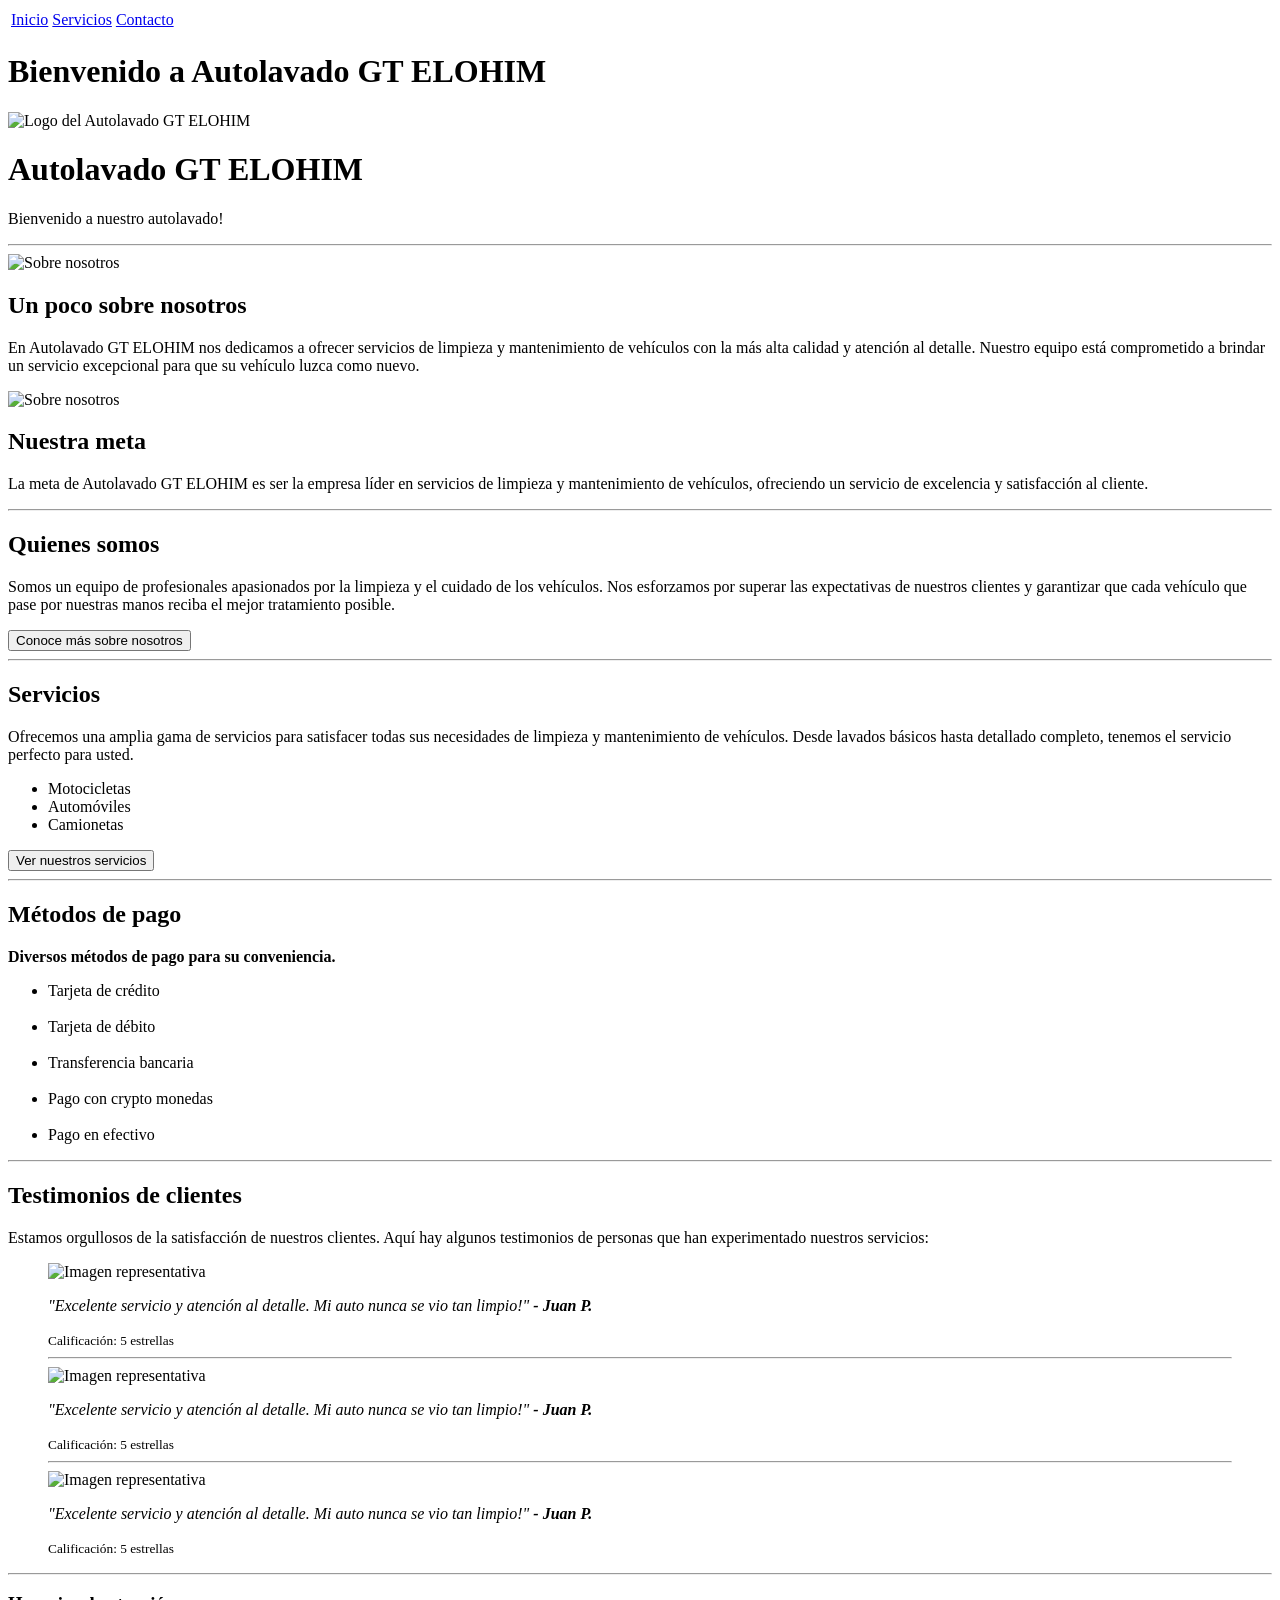
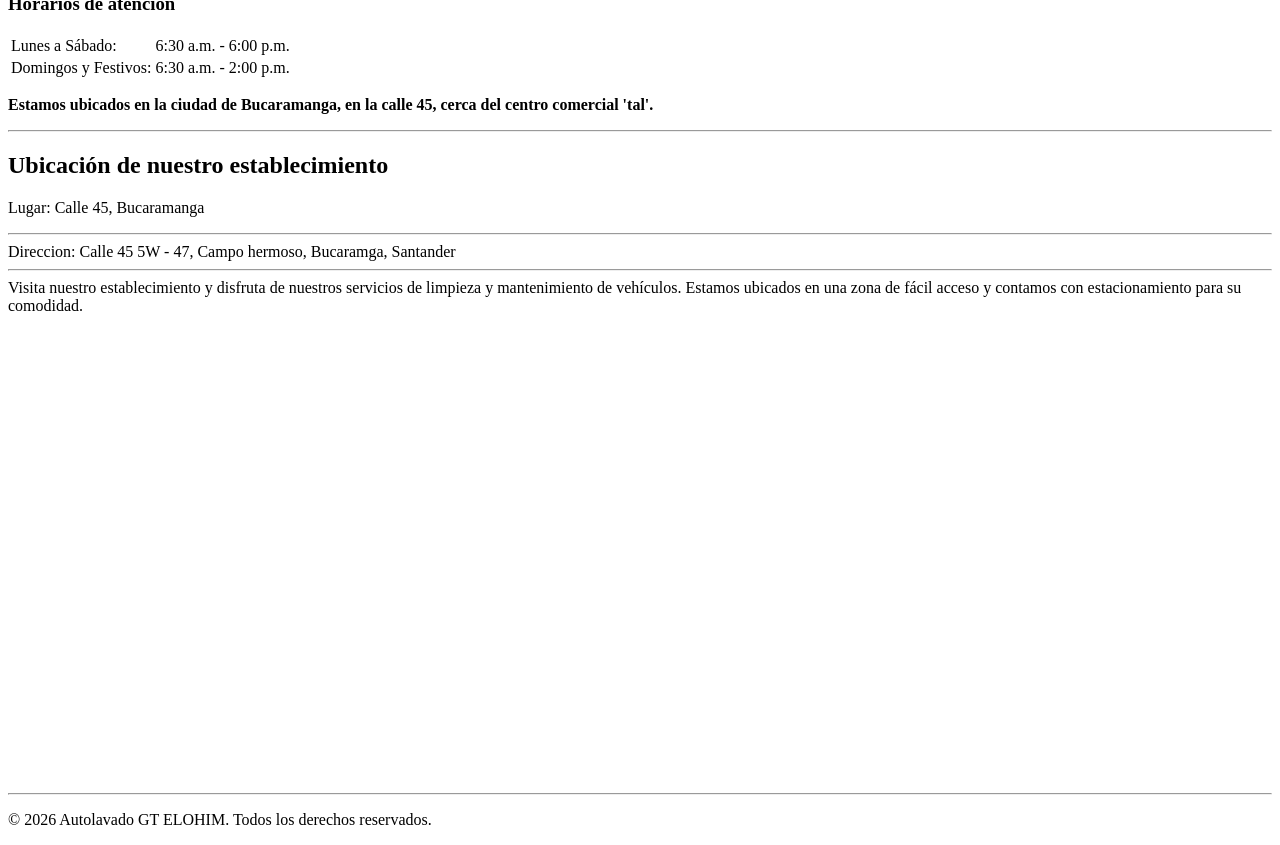
==== index.html @ bf79c01b "feat: :construction: Creacion de etiquetas base de index Aplicacion de todas las etiquetas requerida" ====
<!DOCTYPE html>
<html lang="en">
<head>
    <meta charset="UTF-8">
    <meta name="viewport" content="width=device-width, initial-scale=1.0">
    <title>Pagina Web Autolavado GT ELOHIM</title>
</head>

<body>
    <nav>
        <table>
            <tr>
                <td><a href="index.html">Inicio</a></td>
                <td><a href="segunda_pagina.html">Servicios</a></td>
                <td><a href="tercera_pagina.html">Contacto</a></td>
            </tr>
        </table>
    </nav>

    <header>
        <h1>Bienvenido a Autolavado GT ELOHIM</h1>
        <img src="logo.png" alt="Logo del Autolavado GT ELOHIM" width="400">
        <h1>Autolavado GT ELOHIM</h1>
        <p>Bienvenido a nuestro autolavado!</p>
    </header>

    <hr>
    
    <!--Imagen sobre nosotros-->
    <img src="sobre_nosotros.jpg" alt="Sobre nosotros" width="400">
    <h2>Un poco sobre nosotros</h2>
    <p>En Autolavado GT ELOHIM nos dedicamos a ofrecer servicios de limpieza y mantenimiento de vehículos con la más alta calidad y atención al detalle. Nuestro equipo está comprometido a brindar un servicio excepcional para que su vehículo luzca como nuevo.</p>

     <!--Imagen sobre nosotros-->
    <img src="sobre_nosotros_2.jpg" alt="Sobre nosotros" width="400">
    <h2>Nuestra meta</h2>
    <p>La meta de Autolavado GT ELOHIM es ser la empresa líder en servicios de limpieza y mantenimiento de vehículos, ofreciendo un servicio de excelencia y satisfacción al cliente.</p>

    <hr>
    
    <article>
        <h2>Quienes somos</h2>
       <p>Somos un equipo de profesionales apasionados por la limpieza y el cuidado de los vehículos. Nos esforzamos por superar las expectativas de nuestros clientes y garantizar que cada vehículo que pase por nuestras manos reciba el mejor tratamiento posible.</p>
        <form action="tercera_pagina.html">
            <button type="submit">Conoce más sobre nosotros</button>
        </form>
    </article>

    <hr>
    
    <section>
        <h2>Servicios</h2>
        <p>Ofrecemos una amplia gama de servicios para satisfacer todas sus necesidades de limpieza y mantenimiento de vehículos. Desde lavados básicos hasta detallado completo, tenemos el servicio perfecto para usted.</p>
        <ul>
            <li>Motocicletas</li>
            <li>Automóviles</li>
            <li>Camionetas</li>
        </ul>
        <form action="segunda_pagina.html">
            <button type="submit">Ver nuestros servicios</button>
        </form>
    </section>

    <hr>
    
    <aside>
        <h2> Métodos de pago</h2>
        <p><strong> Diversos métodos de pago para su conveniencia.</strong></p>
        <ul>
            <li>Tarjeta de crédito</li>
              <br>
            <li>Tarjeta de débito</li>
              <br>
            <li>Transferencia bancaria</li>
              <br>
            <li>Pago con crypto monedas</li>
              <br>
            <li>Pago en efectivo</li>
        </ul>
    </aside>

    <hr>

    <main>
        <h2>Testimonios de clientes</h2>
        <p>Estamos orgullosos de la satisfacción de nuestros clientes. Aquí hay algunos testimonios de personas que han experimentado nuestros servicios:</p>
        <blockquote>

            <img src="calificacion.jpg" alt="Imagen representativa" height="200" width="500">
            <p><em>"Excelente servicio y atención al detalle. Mi auto nunca se vio tan limpio!" </em>
                <b><i>- Juan P.</i></b></p>
                <small>Calificación: 5 estrellas</small>
            
            <hr>
            
            <img src="calificacion.jpg" alt="Imagen representativa" height="200" width="500">
            <p><em>"Excelente servicio y atención al detalle. Mi auto nunca se vio tan limpio!" </em>
                <b><i>- Juan P.</i></b></p>
                <small>Calificación: 5 estrellas</small>
            
            <hr>

                <img src="calificacion.jpg" alt="Imagen representativa" height="200" width="500">
            <p><em>"Excelente servicio y atención al detalle. Mi auto nunca se vio tan limpio!" </em>
                <b><i>- Juan P.</i></b></p>
                <small>Calificación: 5 estrellas</small>
        </blockquote>
    </main>

    <hr>

    <section>
        <h3>Horarios de atención</h3>
        <table>
            <tr>
                <td>Lunes a Sábado:</td>
                <td>6:30 a.m. - 6:00 p.m.</td>
            </tr>
            <tr>
                <td>Domingos y Festivos:</td>
                <td>6:30 a.m. - 2:00 p.m.</td>
            </tr>
        </table>
        <p><strong>Estamos ubicados en la ciudad de Bucaramanga, en la calle 45, cerca del centro comercial 'tal'.</strong></p>
    </section>

    <hr>

    <div>
        <h2>Ubicación de nuestro establecimiento</h2>
        <p>Lugar: Calle 45, Bucaramanga
            <hr> Direccion: Calle 45 5W - 47, Campo hermoso, Bucaramga, Santander
            <hr> Visita nuestro establecimiento y disfruta de nuestros servicios de limpieza y mantenimiento de vehículos. Estamos ubicados en una zona de fácil acceso y contamos con estacionamiento para su comodidad.
        </p>
        <iframe src="https://www.google.com/maps/embed?pb=!4v1791646265678!6m8!1m7!1s1MEbwq6tk4zCECGnSmADVA!2m2!1d7.105199634878572!2d-73.13958108222828!3f336.4166361283027!4f-6.152821899395505!5f0.7820865974627469" width="600" height="450" style="border:0;" allowfullscreen="" loading="lazy" referrerpolicy="strict-origin-when-cross-origin"></iframe>

    </div>
    
    <hr>

    <footer>
        <p>© 2026 Autolavado GT ELOHIM. Todos los derechos reservados.</p>
</body>
</html>
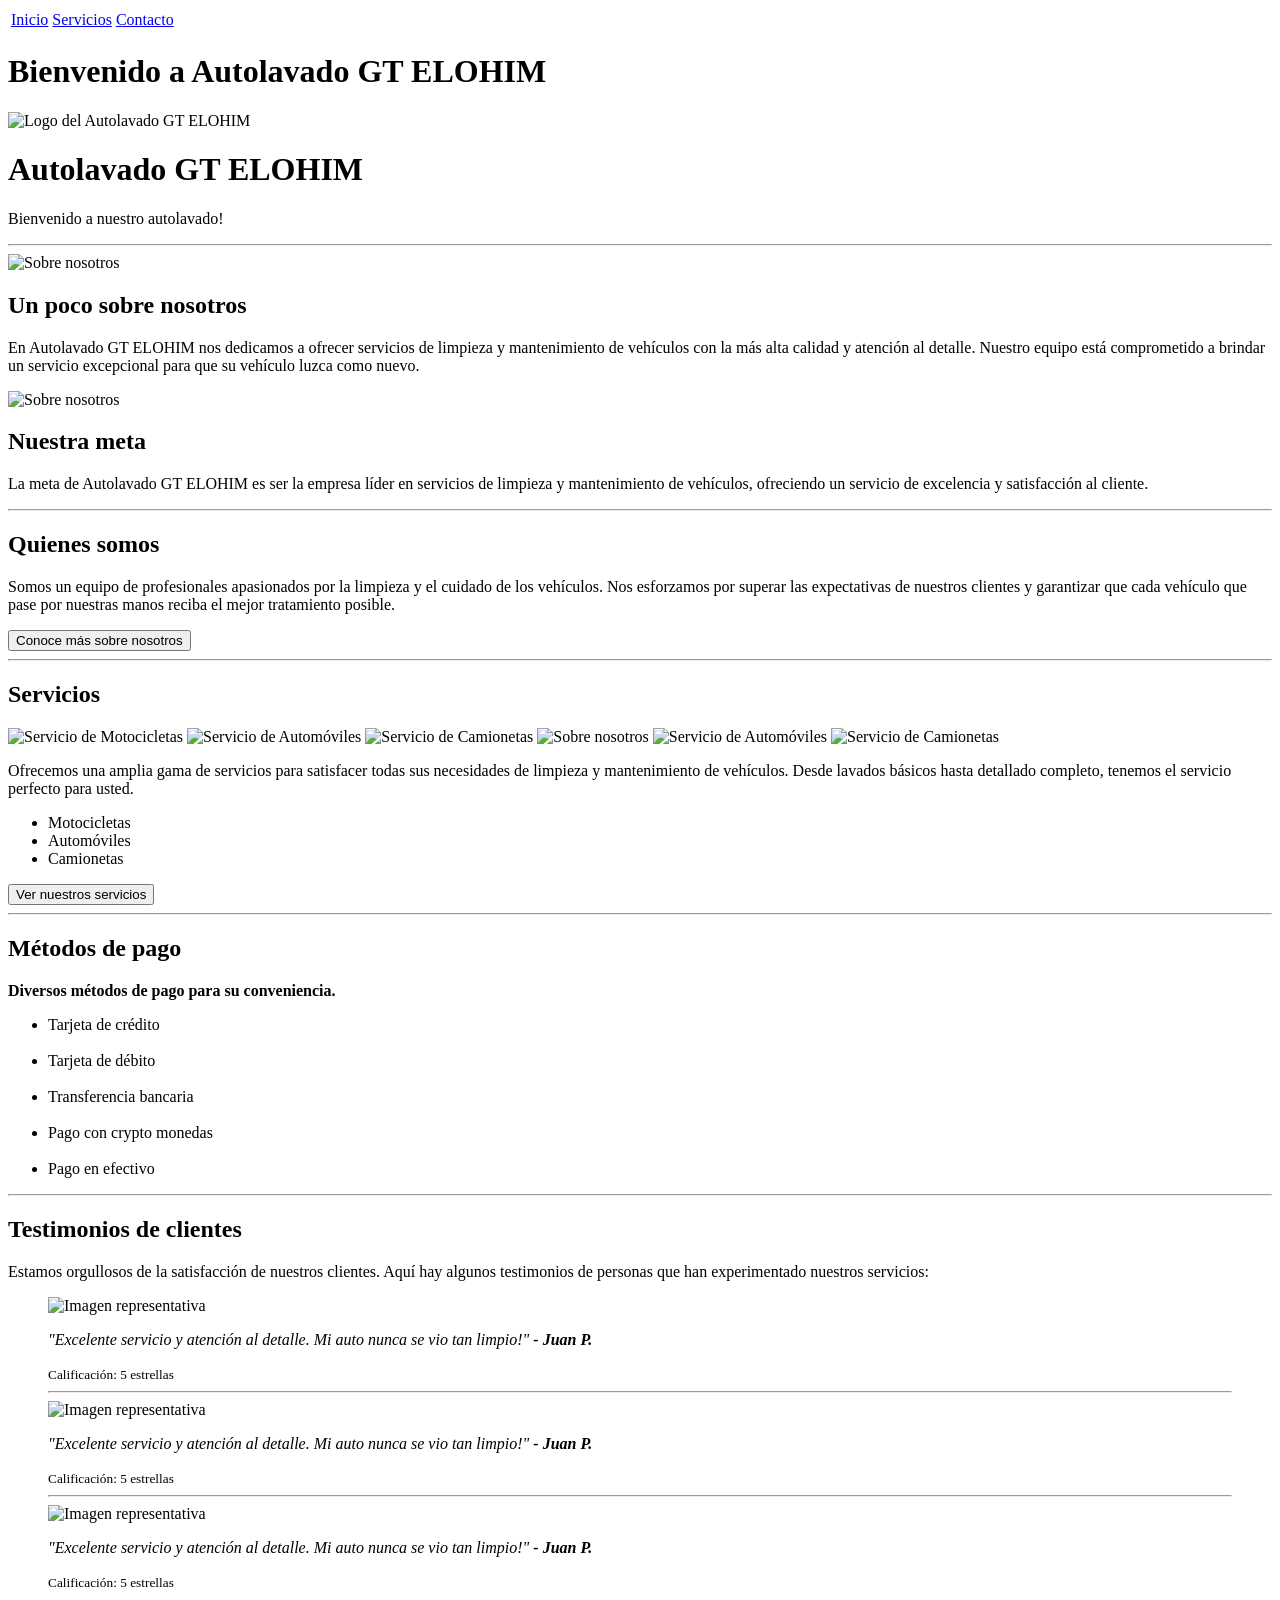
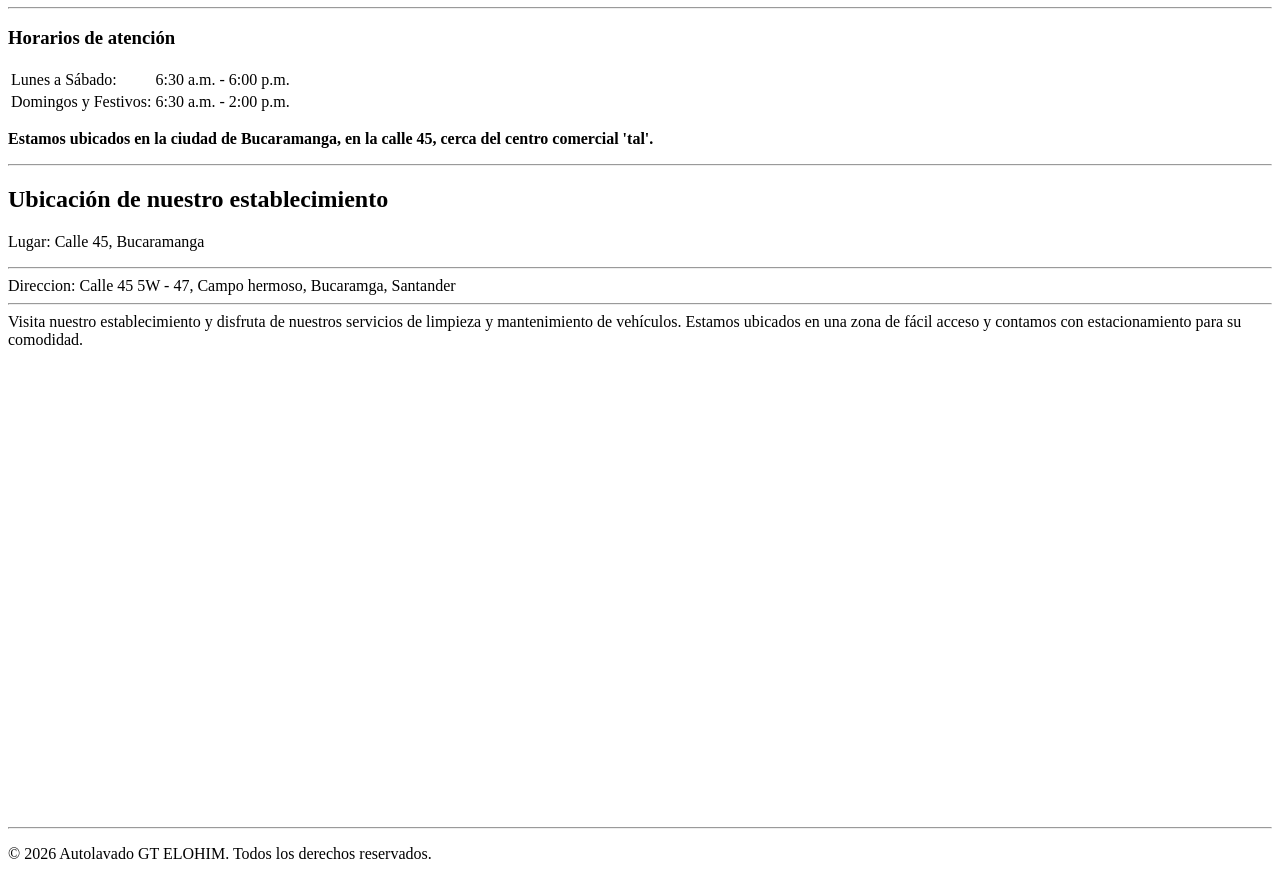
==== commit 170ae207: "feat: :art: Agregando collage e imagenes mejor presentadas a las paginas y las opciones para navegar" ====
--- a/index.html
+++ b/index.html
@@ -20,7 +20,7 @@
 
     <header>
         <h1>Bienvenido a Autolavado GT ELOHIM</h1>
-        <img src="logo.png" alt="Logo del Autolavado GT ELOHIM" width="400">
+        <img src="logo.png" alt="Logo del Autolavado GT ELOHIM" style="max-width: 100%; height: auto;">
         <h1>Autolavado GT ELOHIM</h1>
         <p>Bienvenido a nuestro autolavado!</p>
     </header>
@@ -28,12 +28,12 @@
     <hr>
     
     <!--Imagen sobre nosotros-->
-    <img src="sobre_nosotros.jpg" alt="Sobre nosotros" width="400">
+    <img src="sobre_nosotros.jpg" alt="Sobre nosotros" style="max-width: 100%; height: auto;">
     <h2>Un poco sobre nosotros</h2>
     <p>En Autolavado GT ELOHIM nos dedicamos a ofrecer servicios de limpieza y mantenimiento de vehículos con la más alta calidad y atención al detalle. Nuestro equipo está comprometido a brindar un servicio excepcional para que su vehículo luzca como nuevo.</p>
 
      <!--Imagen sobre nosotros-->
-    <img src="sobre_nosotros_2.jpg" alt="Sobre nosotros" width="400">
+    <img src="sobre_nosotros_2.jpg" alt="Sobre nosotros" style="max-width: 100%; height: auto;">
     <h2>Nuestra meta</h2>
     <p>La meta de Autolavado GT ELOHIM es ser la empresa líder en servicios de limpieza y mantenimiento de vehículos, ofreciendo un servicio de excelencia y satisfacción al cliente.</p>
 
@@ -51,6 +51,14 @@
     
     <section>
         <h2>Servicios</h2>
+            <div class="collage2">
+                <img src="moto.jpg" alt="Servicio de Motocicletas" class="foto2 foto2--grande">
+                <img src="auto.jpg" alt="Servicio de Automóviles" class="foto2">
+                <img src="camioneta.jpg" alt="Servicio de Camionetas" class="foto2">
+                <img src="sobre_nosotros.jpg" alt="Sobre nosotros" class="foto2 foto2--vertical">
+                <img src="auto.jpg" alt="Servicio de Automóviles" class="foto2">
+                <img src="camioneta.jpg" alt="Servicio de Camionetas" class="foto2">
+            </div>
         <p>Ofrecemos una amplia gama de servicios para satisfacer todas sus necesidades de limpieza y mantenimiento de vehículos. Desde lavados básicos hasta detallado completo, tenemos el servicio perfecto para usted.</p>
         <ul>
             <li>Motocicletas</li>
@@ -87,21 +95,21 @@
         <p>Estamos orgullosos de la satisfacción de nuestros clientes. Aquí hay algunos testimonios de personas que han experimentado nuestros servicios:</p>
         <blockquote>
 
-            <img src="calificacion.jpg" alt="Imagen representativa" height="200" width="500">
+            <img src="calificacion.jpg" alt="Imagen representativa" style="max-width: 100%; height: auto;">
             <p><em>"Excelente servicio y atención al detalle. Mi auto nunca se vio tan limpio!" </em>
                 <b><i>- Juan P.</i></b></p>
                 <small>Calificación: 5 estrellas</small>
             
             <hr>
             
-            <img src="calificacion.jpg" alt="Imagen representativa" height="200" width="500">
+            <img src="calificacion.jpg" alt="Imagen representativa" style="max-width: 100%; height: auto;">
             <p><em>"Excelente servicio y atención al detalle. Mi auto nunca se vio tan limpio!" </em>
                 <b><i>- Juan P.</i></b></p>
                 <small>Calificación: 5 estrellas</small>
             
             <hr>
 
-                <img src="calificacion.jpg" alt="Imagen representativa" height="200" width="500">
+                <img src="calificacion.jpg" alt="Imagen representativa" style="max-width: 100%; height: auto;">
             <p><em>"Excelente servicio y atención al detalle. Mi auto nunca se vio tan limpio!" </em>
                 <b><i>- Juan P.</i></b></p>
                 <small>Calificación: 5 estrellas</small>
@@ -134,7 +142,6 @@
             <hr> Visita nuestro establecimiento y disfruta de nuestros servicios de limpieza y mantenimiento de vehículos. Estamos ubicados en una zona de fácil acceso y contamos con estacionamiento para su comodidad.
         </p>
         <iframe src="https://www.google.com/maps/embed?pb=!4v1791646265678!6m8!1m7!1s1MEbwq6tk4zCECGnSmADVA!2m2!1d7.105199634878572!2d-73.13958108222828!3f336.4166361283027!4f-6.152821899395505!5f0.7820865974627469" width="600" height="450" style="border:0;" allowfullscreen="" loading="lazy" referrerpolicy="strict-origin-when-cross-origin"></iframe>
-
     </div>
     
     <hr>
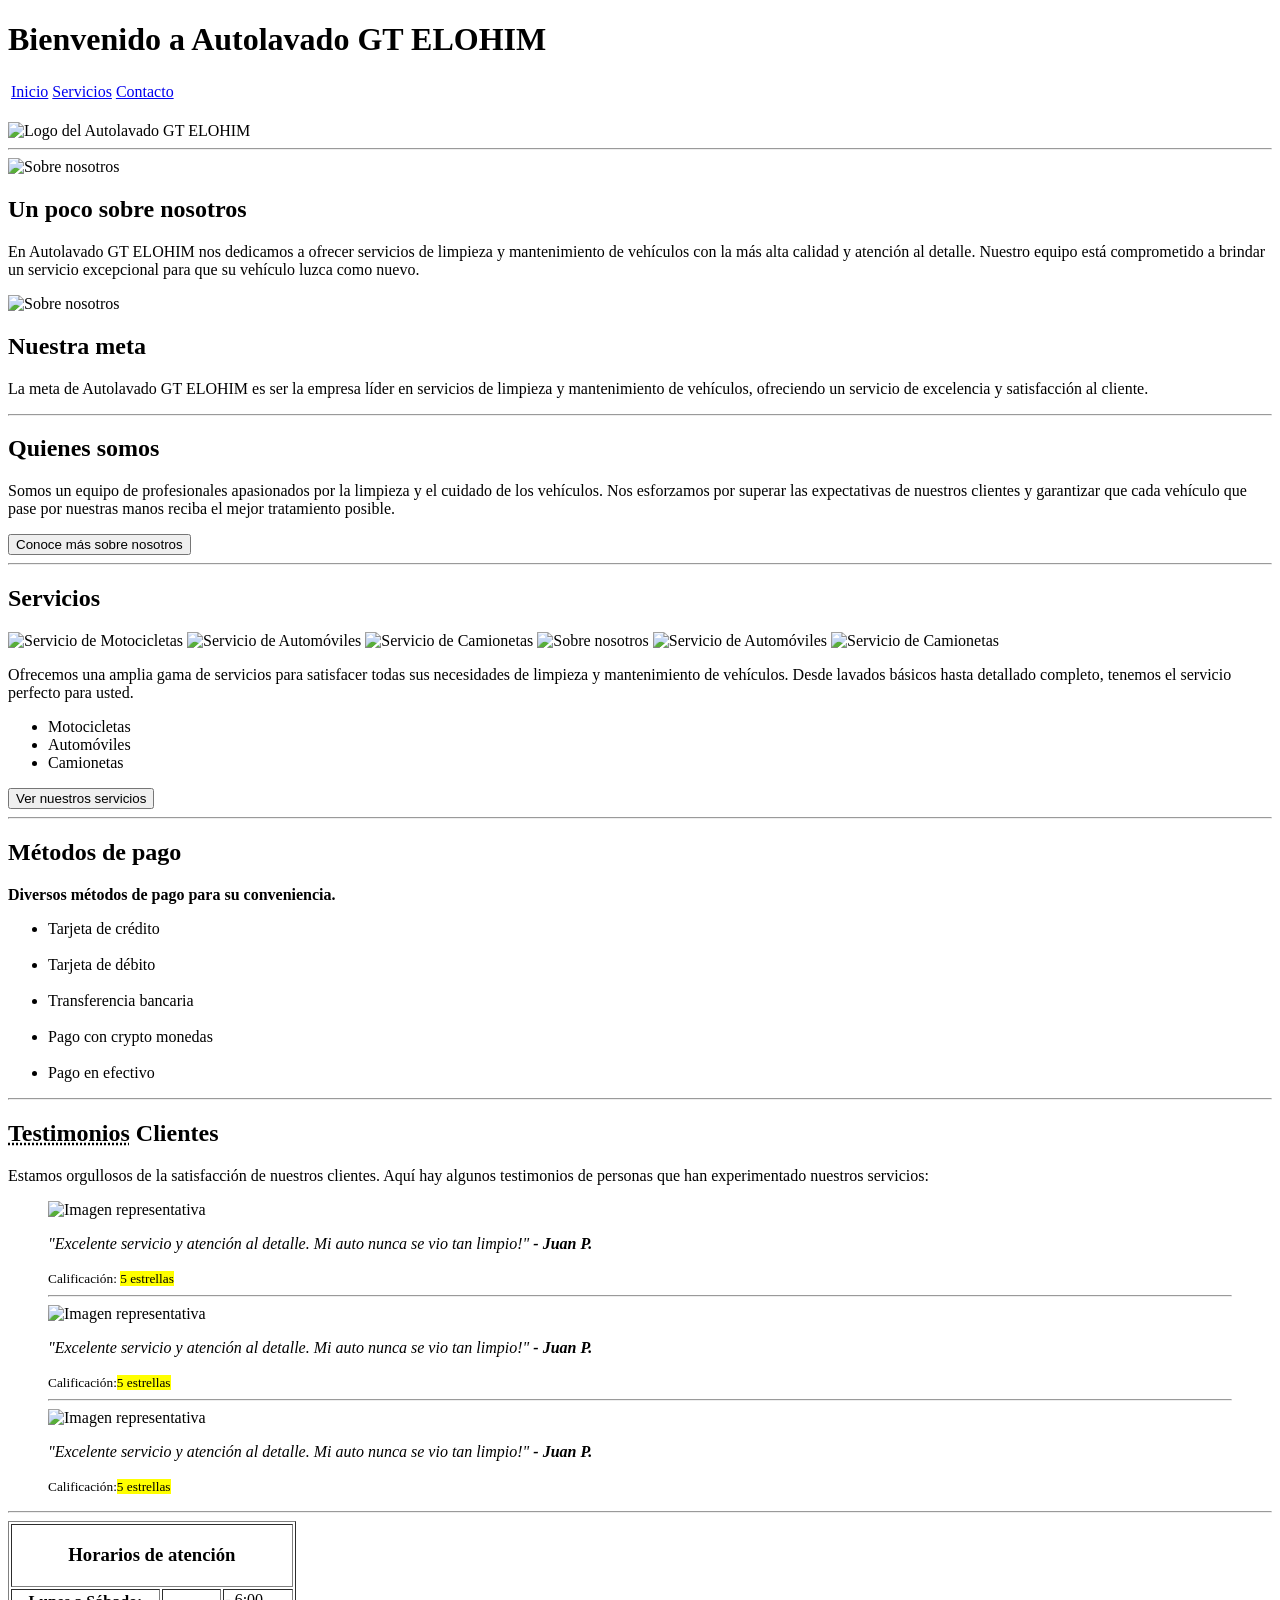
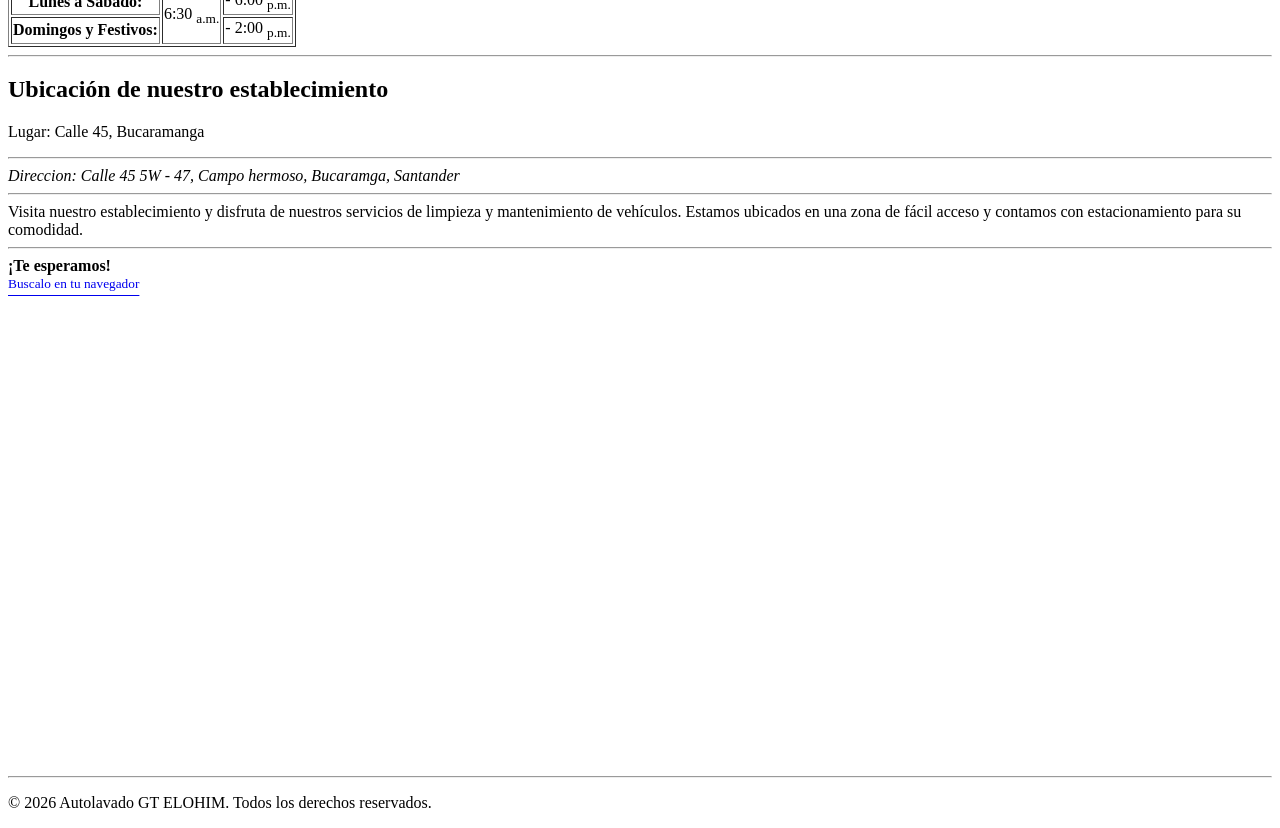
==== commit 220afbbd: "feat: :construction: Agregar de etiquetas obligatorias faltantes Ultimos detalles y organizacion de " ====
--- a/index.html
+++ b/index.html
@@ -1,152 +1,160 @@
 
 <!DOCTYPE html>
 <html lang="en">
-<head>
-    <meta charset="UTF-8">
-    <meta name="viewport" content="width=device-width, initial-scale=1.0">
-    <title>Pagina Web Autolavado GT ELOHIM</title>
-</head>
+    <head>
+        <meta charset="UTF-8">
+        <meta name="viewport" content="width=device-width, initial-scale=1.0">
+        <title>Pagina Web Autolavado GT ELOHIM</title>
+        <description><h1>Bienvenido a Autolavado GT ELOHIM</h1></description>
+    </head>
 
-<body>
-    <nav>
-        <table>
-            <tr>
-                <td><a href="index.html">Inicio</a></td>
-                <td><a href="segunda_pagina.html">Servicios</a></td>
-                <td><a href="tercera_pagina.html">Contacto</a></td>
-            </tr>
-        </table>
-    </nav>
+    <body>
+        <nav>
+            <table>
+                <tr>
+                    <td><a href="index.html">Inicio</a></td>
+                    <td><a href="segunda_pagina.html">Servicios</a></td>
+                    <td><a href="tercera_pagina.html">Contacto</a></td>
+                </tr>
+            </table>
+        </nav>
 
-    <header>
-        <h1>Bienvenido a Autolavado GT ELOHIM</h1>
-        <img src="logo.png" alt="Logo del Autolavado GT ELOHIM" style="max-width: 100%; height: auto;">
-        <h1>Autolavado GT ELOHIM</h1>
-        <p>Bienvenido a nuestro autolavado!</p>
-    </header>
+    <br>
+    
+        <header>
+            <img src="logo.png" alt="Logo del Autolavado GT ELOHIM" style="max-width: 100%; height: auto;">
+        </header>
+
+    <hr>
+
+        <section>
+            <img src="sobre_nosotros.jpg" alt="Sobre nosotros" style="max-width: 100%; height: auto;">
+                <h2>Un poco sobre nosotros</h2>
+            <p>En Autolavado GT ELOHIM nos dedicamos a ofrecer servicios de limpieza y mantenimiento de vehículos con la más alta calidad y atención al detalle. Nuestro equipo está comprometido a brindar un servicio excepcional para que su vehículo luzca como nuevo.</p>
+
+            <img src="sobre_nosotros_2.jpg" alt="Sobre nosotros" style="max-width: 100%; height: auto;">
+                <h2>Nuestra meta</h2>
+            <p>La meta de Autolavado GT ELOHIM es ser la empresa líder en servicios de limpieza y mantenimiento de vehículos, ofreciendo un servicio de excelencia y satisfacción al cliente.</p>
+        </section>
 
     <hr>
     
-    <!--Imagen sobre nosotros-->
-    <img src="sobre_nosotros.jpg" alt="Sobre nosotros" style="max-width: 100%; height: auto;">
-    <h2>Un poco sobre nosotros</h2>
-    <p>En Autolavado GT ELOHIM nos dedicamos a ofrecer servicios de limpieza y mantenimiento de vehículos con la más alta calidad y atención al detalle. Nuestro equipo está comprometido a brindar un servicio excepcional para que su vehículo luzca como nuevo.</p>
-
-     <!--Imagen sobre nosotros-->
-    <img src="sobre_nosotros_2.jpg" alt="Sobre nosotros" style="max-width: 100%; height: auto;">
-    <h2>Nuestra meta</h2>
-    <p>La meta de Autolavado GT ELOHIM es ser la empresa líder en servicios de limpieza y mantenimiento de vehículos, ofreciendo un servicio de excelencia y satisfacción al cliente.</p>
+        <article>
+            <h2>Quienes somos</h2>
+                <p>Somos un equipo de profesionales apasionados por la limpieza y el cuidado de los vehículos. Nos esforzamos por superar las expectativas de nuestros clientes y garantizar que cada vehículo que pase por nuestras manos reciba el mejor tratamiento posible.</p>
+        
+                <form action="tercera_pagina.html">
+                    <button type="submit">Conoce más sobre nosotros</button>
+                </form>
+        </article>
 
     <hr>
     
-    <article>
-        <h2>Quienes somos</h2>
-       <p>Somos un equipo de profesionales apasionados por la limpieza y el cuidado de los vehículos. Nos esforzamos por superar las expectativas de nuestros clientes y garantizar que cada vehículo que pase por nuestras manos reciba el mejor tratamiento posible.</p>
-        <form action="tercera_pagina.html">
-            <button type="submit">Conoce más sobre nosotros</button>
-        </form>
-    </article>
+        <section>
+            <h2>Servicios</h2>
+                <div class="collage2">
+                    <img src="moto.jpg" alt="Servicio de Motocicletas" class="foto2 foto2--grande">
+                    <img src="auto.jpg" alt="Servicio de Automóviles" class="foto2">
+                    <img src="camioneta.jpg" alt="Servicio de Camionetas" class="foto2">
+                    <img src="sobre_nosotros.jpg" alt="Sobre nosotros" class="foto2 foto2--vertical">
+                    <img src="auto.jpg" alt="Servicio de Automóviles" class="foto2">
+                    <img src="camioneta.jpg" alt="Servicio de Camionetas" class="foto2">
+                </div>
+            <p>Ofrecemos una amplia gama de servicios para satisfacer todas sus necesidades de limpieza y mantenimiento de vehículos. Desde lavados básicos hasta detallado completo, tenemos el servicio perfecto para usted.</p>
+            <ul>
+                <li>Motocicletas</li>
+                <li>Automóviles</li>
+                <li>Camionetas</li>
+            </ul>
+                <form action="segunda_pagina.html">
+                    <button type="submit">Ver nuestros servicios</button>
+                </form>
+        </section>
 
     <hr>
     
-    <section>
-        <h2>Servicios</h2>
-            <div class="collage2">
-                <img src="moto.jpg" alt="Servicio de Motocicletas" class="foto2 foto2--grande">
-                <img src="auto.jpg" alt="Servicio de Automóviles" class="foto2">
-                <img src="camioneta.jpg" alt="Servicio de Camionetas" class="foto2">
-                <img src="sobre_nosotros.jpg" alt="Sobre nosotros" class="foto2 foto2--vertical">
-                <img src="auto.jpg" alt="Servicio de Automóviles" class="foto2">
-                <img src="camioneta.jpg" alt="Servicio de Camionetas" class="foto2">
-            </div>
-        <p>Ofrecemos una amplia gama de servicios para satisfacer todas sus necesidades de limpieza y mantenimiento de vehículos. Desde lavados básicos hasta detallado completo, tenemos el servicio perfecto para usted.</p>
-        <ul>
-            <li>Motocicletas</li>
-            <li>Automóviles</li>
-            <li>Camionetas</li>
-        </ul>
-        <form action="segunda_pagina.html">
-            <button type="submit">Ver nuestros servicios</button>
-        </form>
-    </section>
-
-    <hr>
-    
-    <aside>
-        <h2> Métodos de pago</h2>
-        <p><strong> Diversos métodos de pago para su conveniencia.</strong></p>
-        <ul>
-            <li>Tarjeta de crédito</li>
+        <aside>
+            <h2> Métodos de pago</h2>
+                <p><strong> Diversos métodos de pago para su conveniencia.</strong></p>
+            <ul>
+                <li>Tarjeta de crédito</li>
               <br>
-            <li>Tarjeta de débito</li>
+                <li>Tarjeta de débito</li>
               <br>
-            <li>Transferencia bancaria</li>
+                <li>Transferencia bancaria</li>
               <br>
-            <li>Pago con crypto monedas</li>
+                <li>Pago con crypto monedas</li>
               <br>
-            <li>Pago en efectivo</li>
-        </ul>
-    </aside>
+                <li>Pago en efectivo</li>
+            </ul>
+        </aside>
 
     <hr>
 
-    <main>
-        <h2>Testimonios de clientes</h2>
-        <p>Estamos orgullosos de la satisfacción de nuestros clientes. Aquí hay algunos testimonios de personas que han experimentado nuestros servicios:</p>
-        <blockquote>
+        <main>
+            <h2><abbr title="Testimonios de clientes">
+                Testimonios</abbr> Clientes</h2>
+            <p>Estamos orgullosos de la satisfacción de nuestros clientes. Aquí hay algunos testimonios de personas que han experimentado nuestros servicios:</p>
+            <blockquote>
 
-            <img src="calificacion.jpg" alt="Imagen representativa" style="max-width: 100%; height: auto;">
-            <p><em>"Excelente servicio y atención al detalle. Mi auto nunca se vio tan limpio!" </em>
-                <b><i>- Juan P.</i></b></p>
-                <small>Calificación: 5 estrellas</small>
+                <img src="calificacion.jpg" alt="Imagen representativa" style="max-width: 100%; height: auto;">
+                <p><em>"Excelente servicio y atención al detalle. Mi auto nunca se vio tan limpio!" </em>
+                    <b><i>- Juan P.</i></b></p>
+                <small>Calificación: <mark>5 estrellas</mark></small>
             
             <hr>
             
-            <img src="calificacion.jpg" alt="Imagen representativa" style="max-width: 100%; height: auto;">
-            <p><em>"Excelente servicio y atención al detalle. Mi auto nunca se vio tan limpio!" </em>
-                <b><i>- Juan P.</i></b></p>
-                <small>Calificación: 5 estrellas</small>
+                <img src="calificacion.jpg" alt="Imagen representativa" style="max-width: 100%; height: auto;">
+                <p><em>"Excelente servicio y atención al detalle. Mi auto nunca se vio tan limpio!" </em>
+                    <b><i>- Juan P.</i></b></p>
+                <small>Calificación:<mark>5 estrellas</mark></small>
             
             <hr>
 
                 <img src="calificacion.jpg" alt="Imagen representativa" style="max-width: 100%; height: auto;">
-            <p><em>"Excelente servicio y atención al detalle. Mi auto nunca se vio tan limpio!" </em>
-                <b><i>- Juan P.</i></b></p>
-                <small>Calificación: 5 estrellas</small>
-        </blockquote>
-    </main>
+                <p><em>"Excelente servicio y atención al detalle. Mi auto nunca se vio tan limpio!" </em>
+                    <b><i>- Juan P.</i></b></p>
+                <small>Calificación:<mark>5 estrellas</mark></small>
+            </blockquote>
+        </main>
 
     <hr>
 
-    <section>
-        <h3>Horarios de atención</h3>
-        <table>
-            <tr>
-                <td>Lunes a Sábado:</td>
-                <td>6:30 a.m. - 6:00 p.m.</td>
-            </tr>
-            <tr>
-                <td>Domingos y Festivos:</td>
-                <td>6:30 a.m. - 2:00 p.m.</td>
-            </tr>
-        </table>
-        <p><strong>Estamos ubicados en la ciudad de Bucaramanga, en la calle 45, cerca del centro comercial 'tal'.</strong></p>
-    </section>
+
+        <section>
+            <table border="1">
+        <tr>
+            <th colspan="4"><H3>Horarios de atención</H3></th>
+        </tr>
+            <th>Lunes a Sábado:</th>
+            <td rowspan="2">6:30 <sub>a.m.</sub></td>
+            <td>- 6:00 <sub>p.m.</sub></td>
+        </tr>
+        <tr>
+            <th>Domingos y Festivos:</th>
+            <td>- 2:00 <sub>p.m.</sub></td>
+        </tr>
+            </table>
+        </section>
 
     <hr>
 
-    <div>
-        <h2>Ubicación de nuestro establecimiento</h2>
-        <p>Lugar: Calle 45, Bucaramanga
-            <hr> Direccion: Calle 45 5W - 47, Campo hermoso, Bucaramga, Santander
-            <hr> Visita nuestro establecimiento y disfruta de nuestros servicios de limpieza y mantenimiento de vehículos. Estamos ubicados en una zona de fácil acceso y contamos con estacionamiento para su comodidad.
-        </p>
-        <iframe src="https://www.google.com/maps/embed?pb=!4v1791646265678!6m8!1m7!1s1MEbwq6tk4zCECGnSmADVA!2m2!1d7.105199634878572!2d-73.13958108222828!3f336.4166361283027!4f-6.152821899395505!5f0.7820865974627469" width="600" height="450" style="border:0;" allowfullscreen="" loading="lazy" referrerpolicy="strict-origin-when-cross-origin"></iframe>
-    </div>
+        <div>
+            <h2>Ubicación de nuestro establecimiento</h2>
+                <p>Lugar: Calle 45, Bucaramanga
+                    <hr><cite>Direccion: Calle 45 5W - 47, Campo hermoso, Bucaramga, Santander</cite>
+                    <hr> Visita nuestro establecimiento y disfruta de nuestros servicios de limpieza y mantenimiento de vehículos. Estamos ubicados en una zona de fácil acceso y contamos con estacionamiento para su comodidad.
+                    <hr> <strong>¡Te esperamos!
+                <br>
+                    </strong> <a href="https://maps.app.goo.gl/eF6oB2H8QG2NwzMU9" target="_blank"><sup>Buscalo en tu navegador</sup></a>
+                </p>
+            <iframe src="https://www.google.com/maps/embed?pb=!4v1791646265678!6m8!1m7!1s1MEbwq6tk4zCECGnSmADVA!2m2!1d7.105199634878572!2d-73.13958108222828!3f336.4166361283027!4f-6.152821899395505!5f0.7820865974627469" width="600" height="450" style="border:0;" allowfullscreen="" loading="lazy" referrerpolicy="strict-origin-when-cross-origin"></iframe>
+        </div>
     
     <hr>
 
-    <footer>
-        <p>© 2026 Autolavado GT ELOHIM. Todos los derechos reservados.</p>
+        <footer>
+            <p>© 2026 Autolavado GT ELOHIM. Todos los derechos reservados.</p>
+        </footer>
 </body>
 </html>
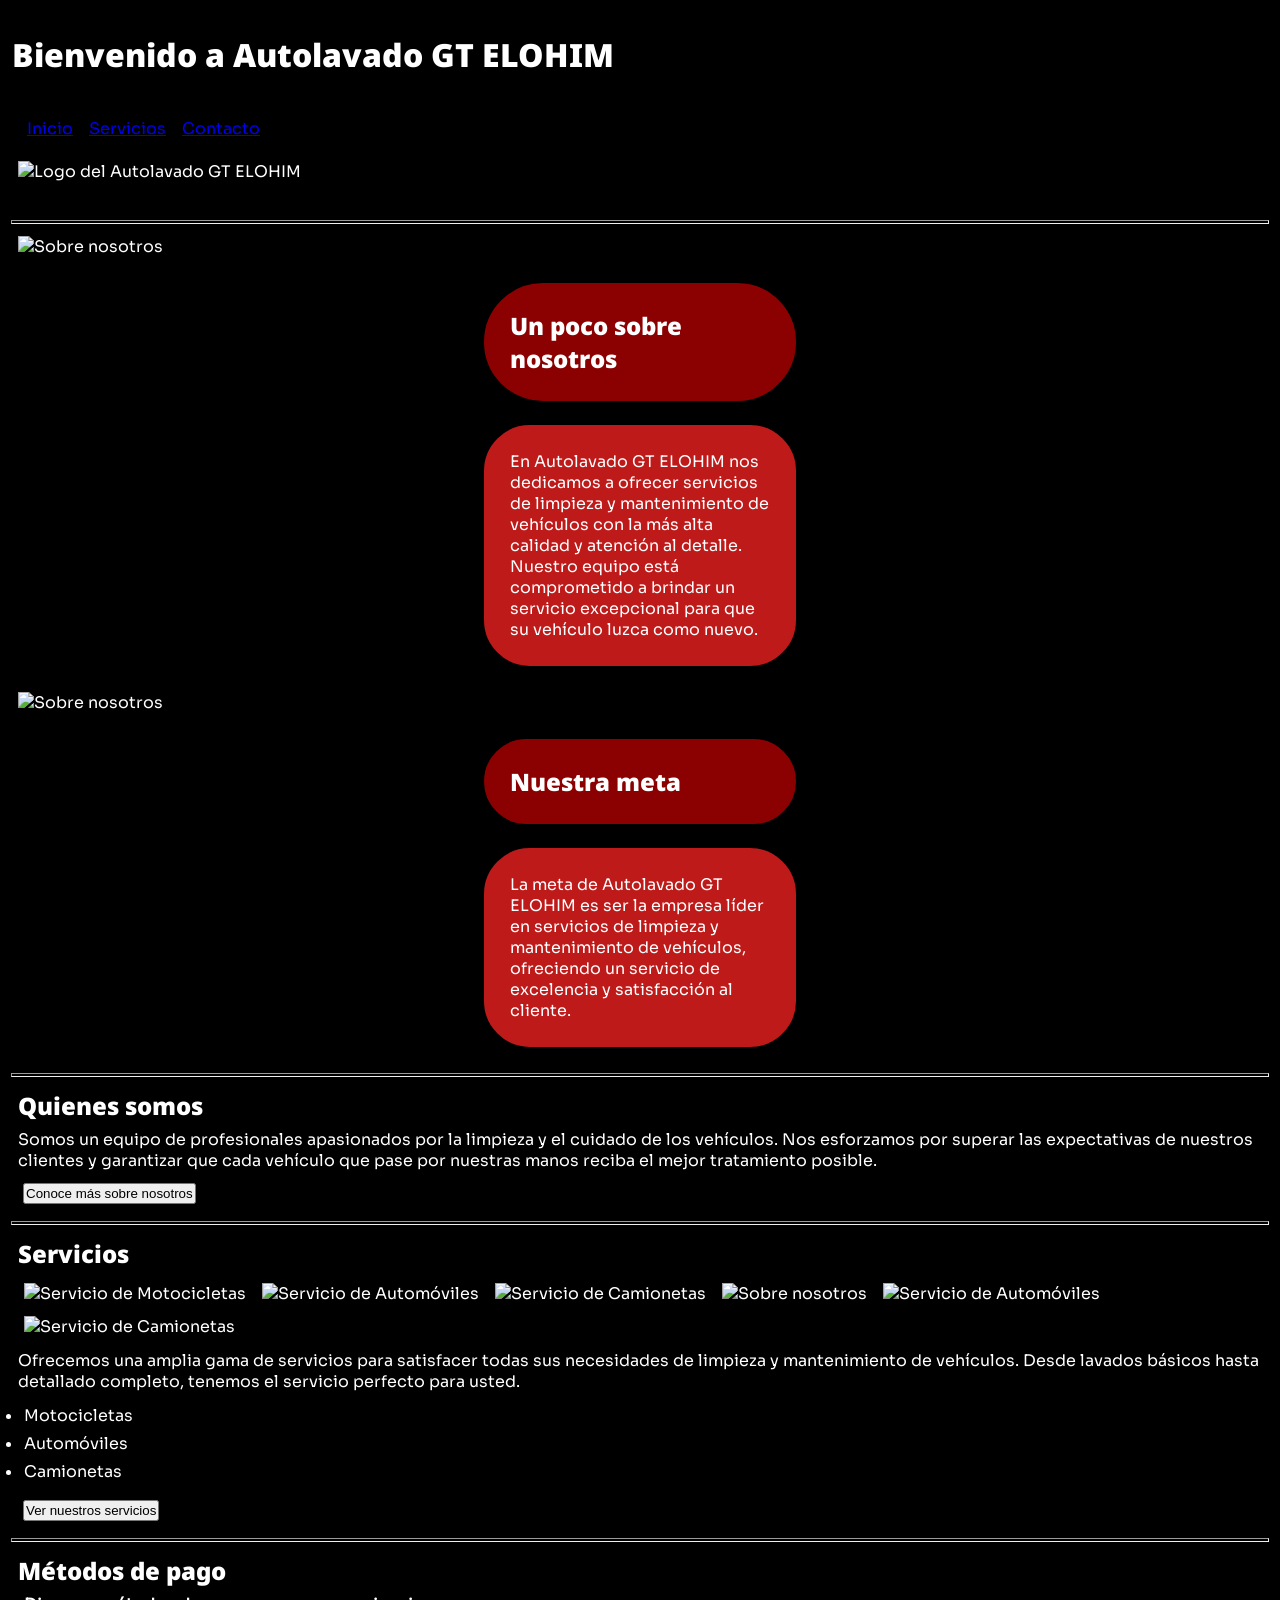
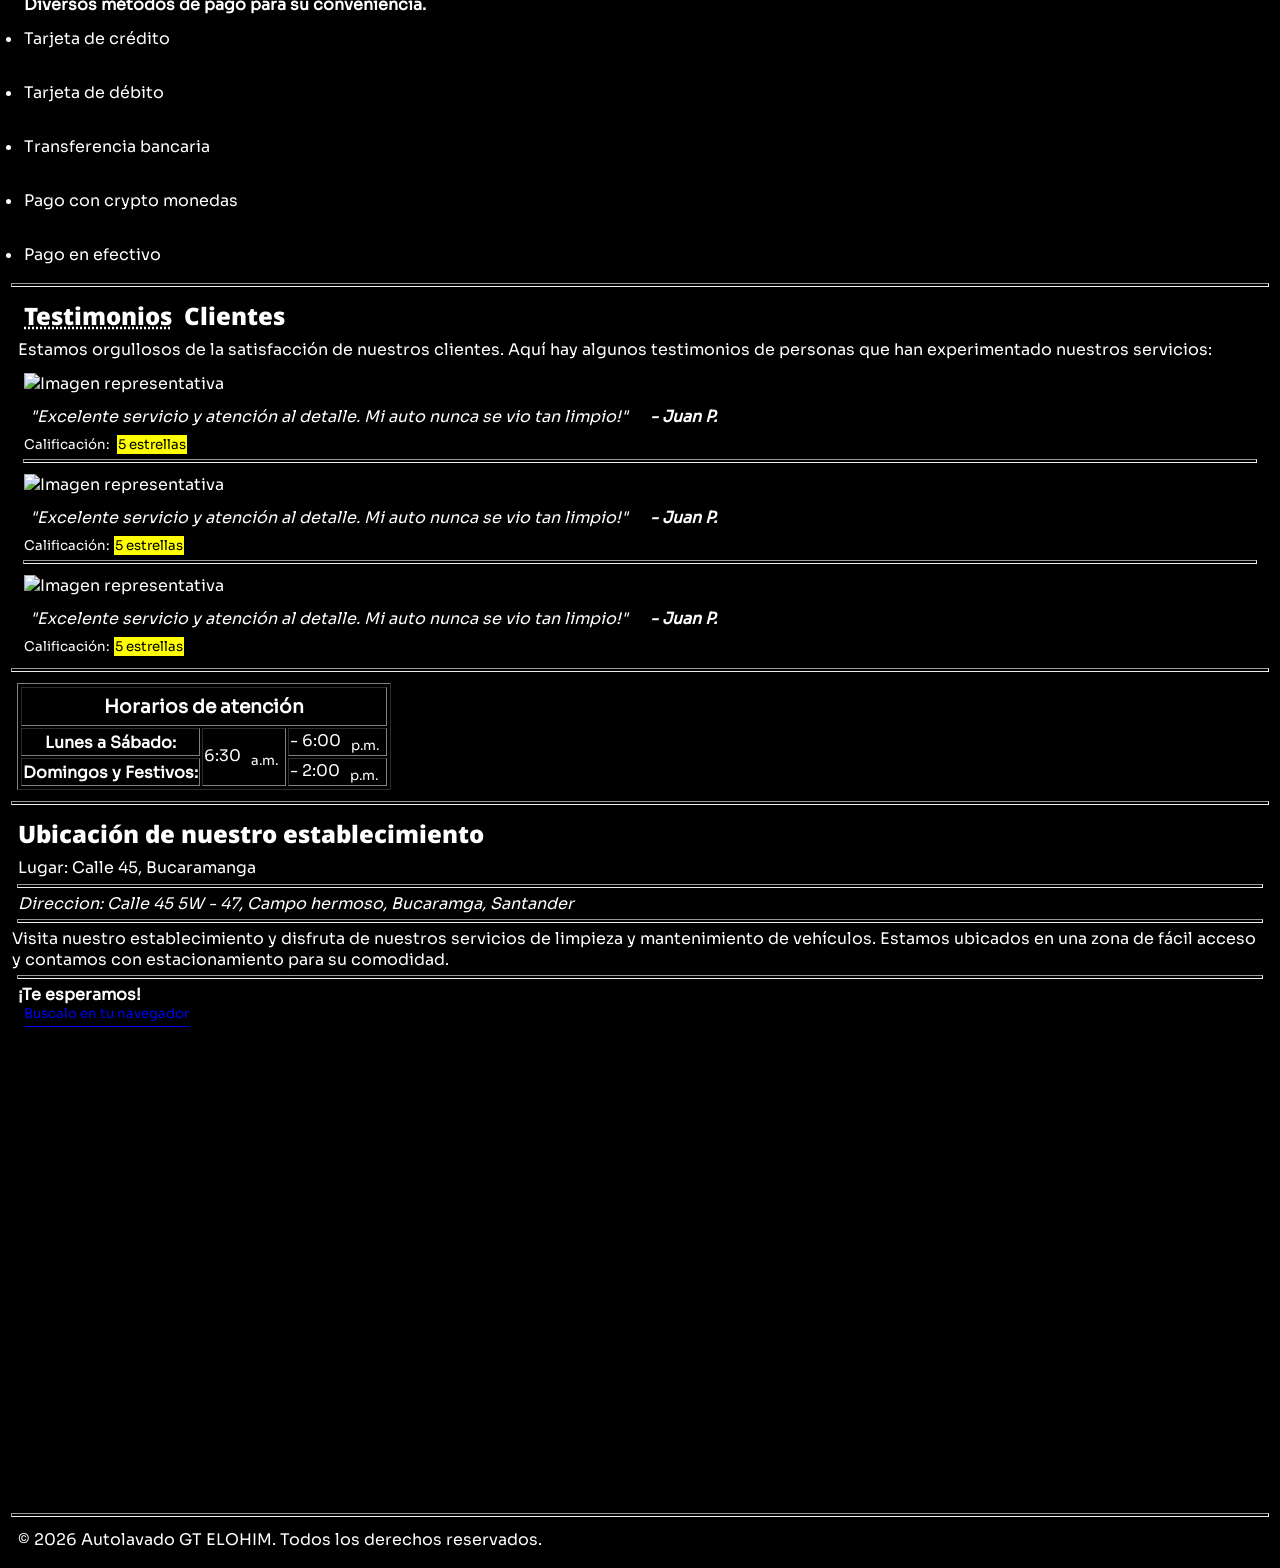
==== commit 14b63724: "feat: :art: Agregar el archivo CSS y comenzas a trabajar en el. Se agregaron fuentes, algunos avance" ====
--- a/index.html
+++ b/index.html
@@ -6,6 +6,7 @@
         <meta name="viewport" content="width=device-width, initial-scale=1.0">
         <title>Pagina Web Autolavado GT ELOHIM</title>
         <description><h1>Bienvenido a Autolavado GT ELOHIM</h1></description>
+        <link rel="stylesheet" href="CSS/styles.css">
     </head>
 
     <body>
@@ -18,24 +19,35 @@
                 </tr>
             </table>
         </nav>
-
-    <br>
-    
+        
         <header>
             <img src="logo.png" alt="Logo del Autolavado GT ELOHIM" style="max-width: 100%; height: auto;">
         </header>
+
+    <br>
 
     <hr>
 
         <section>
             <img src="sobre_nosotros.jpg" alt="Sobre nosotros" style="max-width: 100%; height: auto;">
+                
+            <div class="tarjeta-texto1"&gt;> 
                 <h2>Un poco sobre nosotros</h2>
-            <p>En Autolavado GT ELOHIM nos dedicamos a ofrecer servicios de limpieza y mantenimiento de vehículos con la más alta calidad y atención al detalle. Nuestro equipo está comprometido a brindar un servicio excepcional para que su vehículo luzca como nuevo.</p>
+            </div>
+
+            <div class="tarjeta-texto2"&gt;>
+                <p>En Autolavado GT ELOHIM nos dedicamos a ofrecer servicios de limpieza y mantenimiento de vehículos con la más alta calidad y atención al detalle. Nuestro equipo está comprometido a brindar un servicio excepcional para que su vehículo luzca como nuevo.</p>
+            </div>
 
             <img src="sobre_nosotros_2.jpg" alt="Sobre nosotros" style="max-width: 100%; height: auto;">
+                
+            <div class="tarjeta-texto1"&gt;> 
                 <h2>Nuestra meta</h2>
-            <p>La meta de Autolavado GT ELOHIM es ser la empresa líder en servicios de limpieza y mantenimiento de vehículos, ofreciendo un servicio de excelencia y satisfacción al cliente.</p>
-        </section>
+            </div>
+
+            <div class="tarjeta-texto2"&gt;>
+                <p>La meta de Autolavado GT ELOHIM es ser la empresa líder en servicios de limpieza y mantenimiento de vehículos, ofreciendo un servicio de excelencia y satisfacción al cliente.</p>
+            </div></section>
 
     <hr>
     
--- a/CSS/styles.css
+++ b/CSS/styles.css
@@ -0,0 +1,66 @@
+
+* {
+    margin: 5px;
+    padding: 1px;
+    box-sizing: border-box;
+}
+
+/* Estilos de fuente */
+
+body { background-color: black; color: white; }
+
+@font-face {
+    font-family: "notosans";
+    src: url("../fuentes/notosans.ttf") format("truetype");
+    font-weight: 900;
+    font-style: normal;
+}
+
+@font-face {
+    font-family: "sora";
+    src: url("../fuentes/sora.ttf") format("truetype");
+    font-weight: 400;
+    font-style: normal;
+}
+
+
+/* Estilos generales */
+
+h1, h2 {
+    font-family: "notosans", sans-serif;
+    font-weight: 900;
+}
+
+body {
+    font-family: "sora", sans-serif;
+    font-weight: 400;
+    margin: 0;
+    padding: 0;
+}
+
+/* Alineacion de texto */
+
+.centro { text-align: center; }
+sub { vertical-align: sub; }
+
+/* Secciones de tarjetas */
+
+.tarjeta-texto2, .tarjeta-texto1{ 
+    width: 100%;
+    max-width: 320px;
+    padding: 20px;
+    margin: 16px auto;
+    overflow-wrap: break-word
+}
+
+.tarjeta-texto1 { 
+    border: 4px solid #000000;
+    border-radius: 100px;
+    background-color: #8B0000; 
+}
+
+.tarjeta-texto2 { 
+    border: 4px solid #000000;
+    border-radius: 50px;
+    background-color: #be1a1a; 
+}
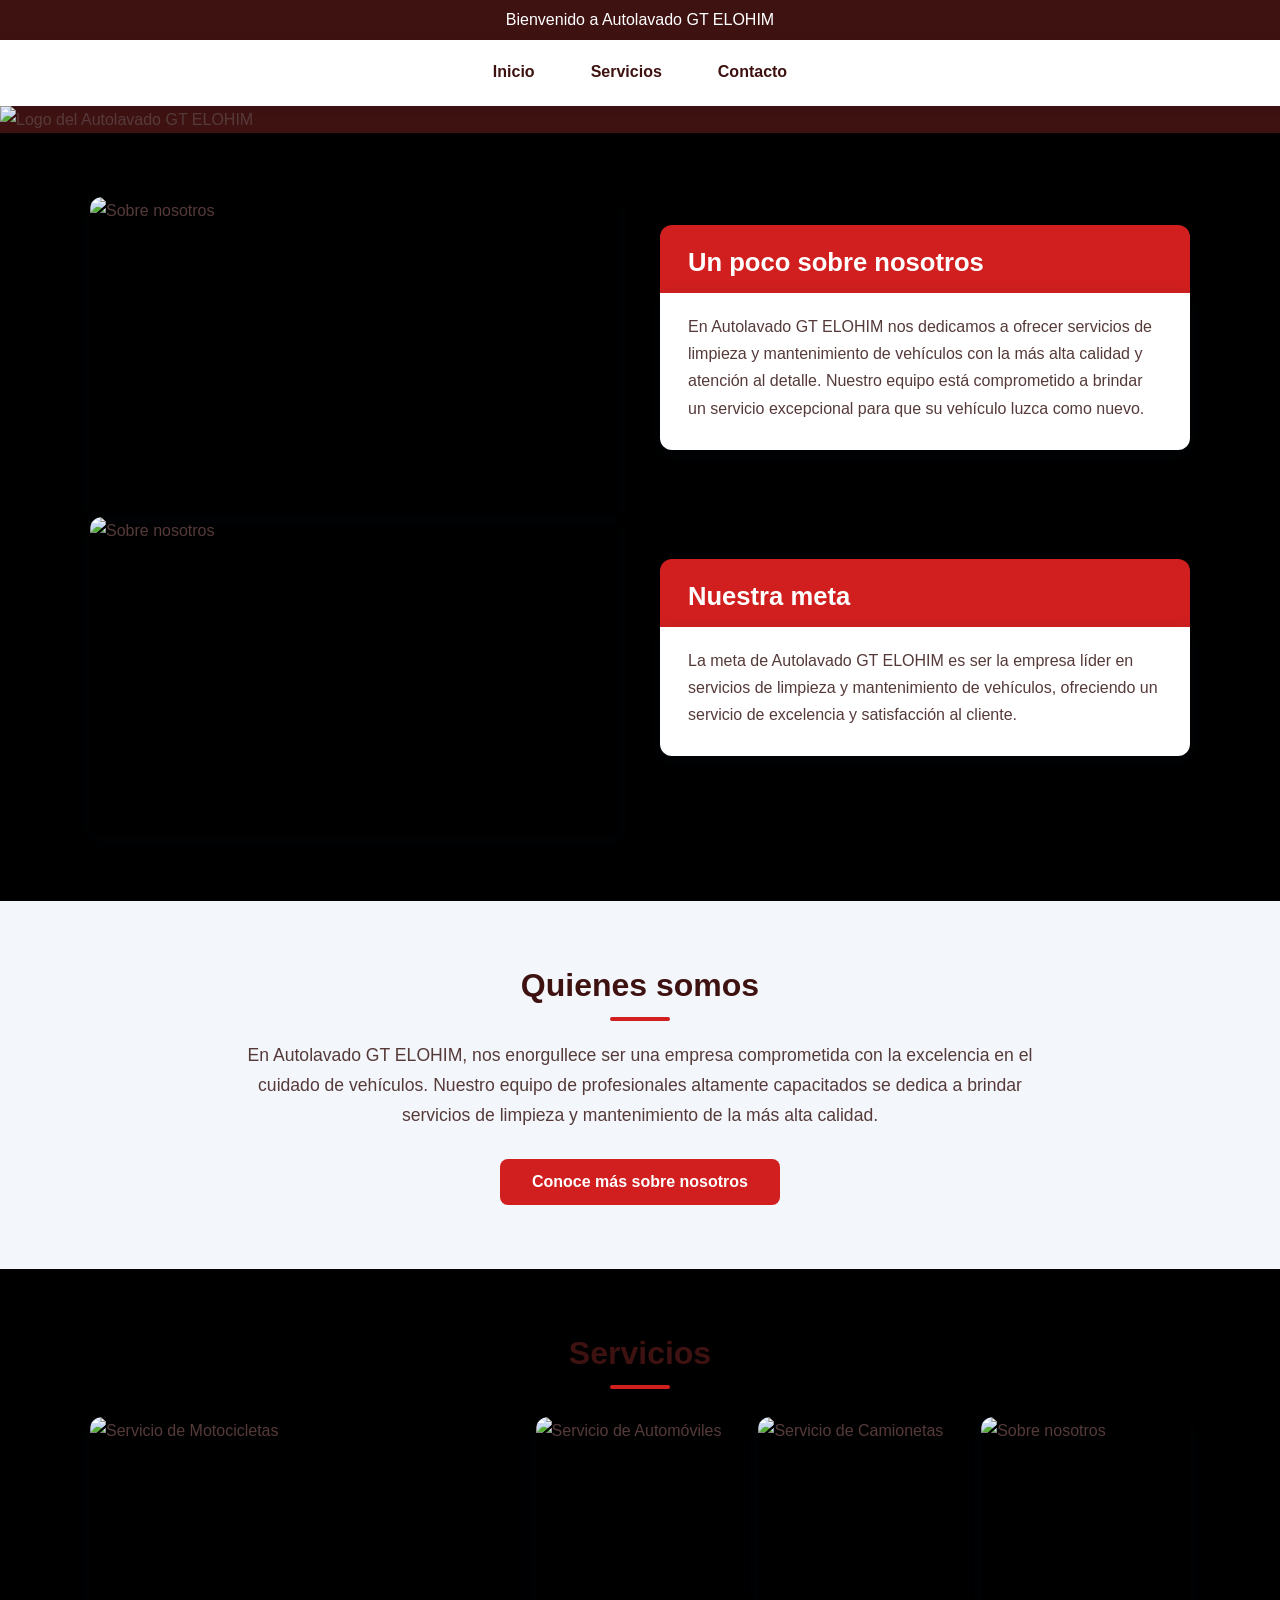
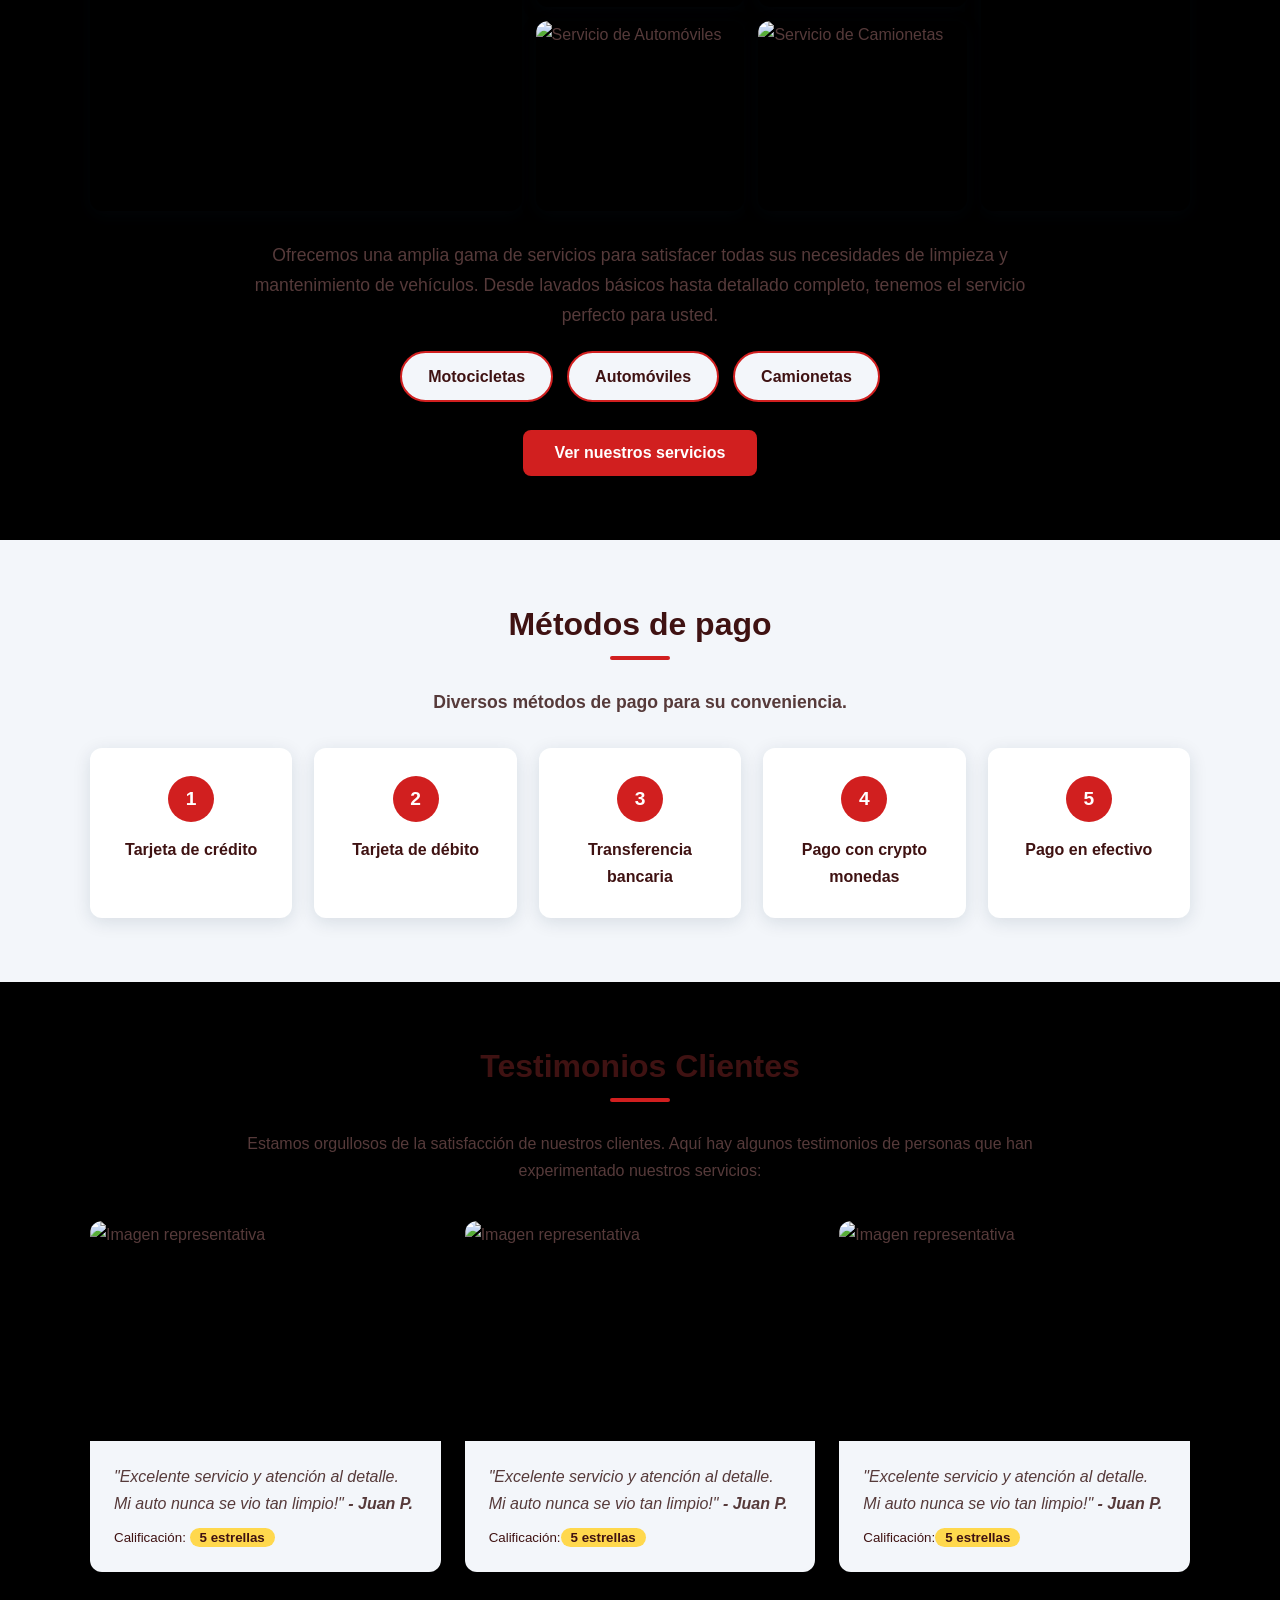
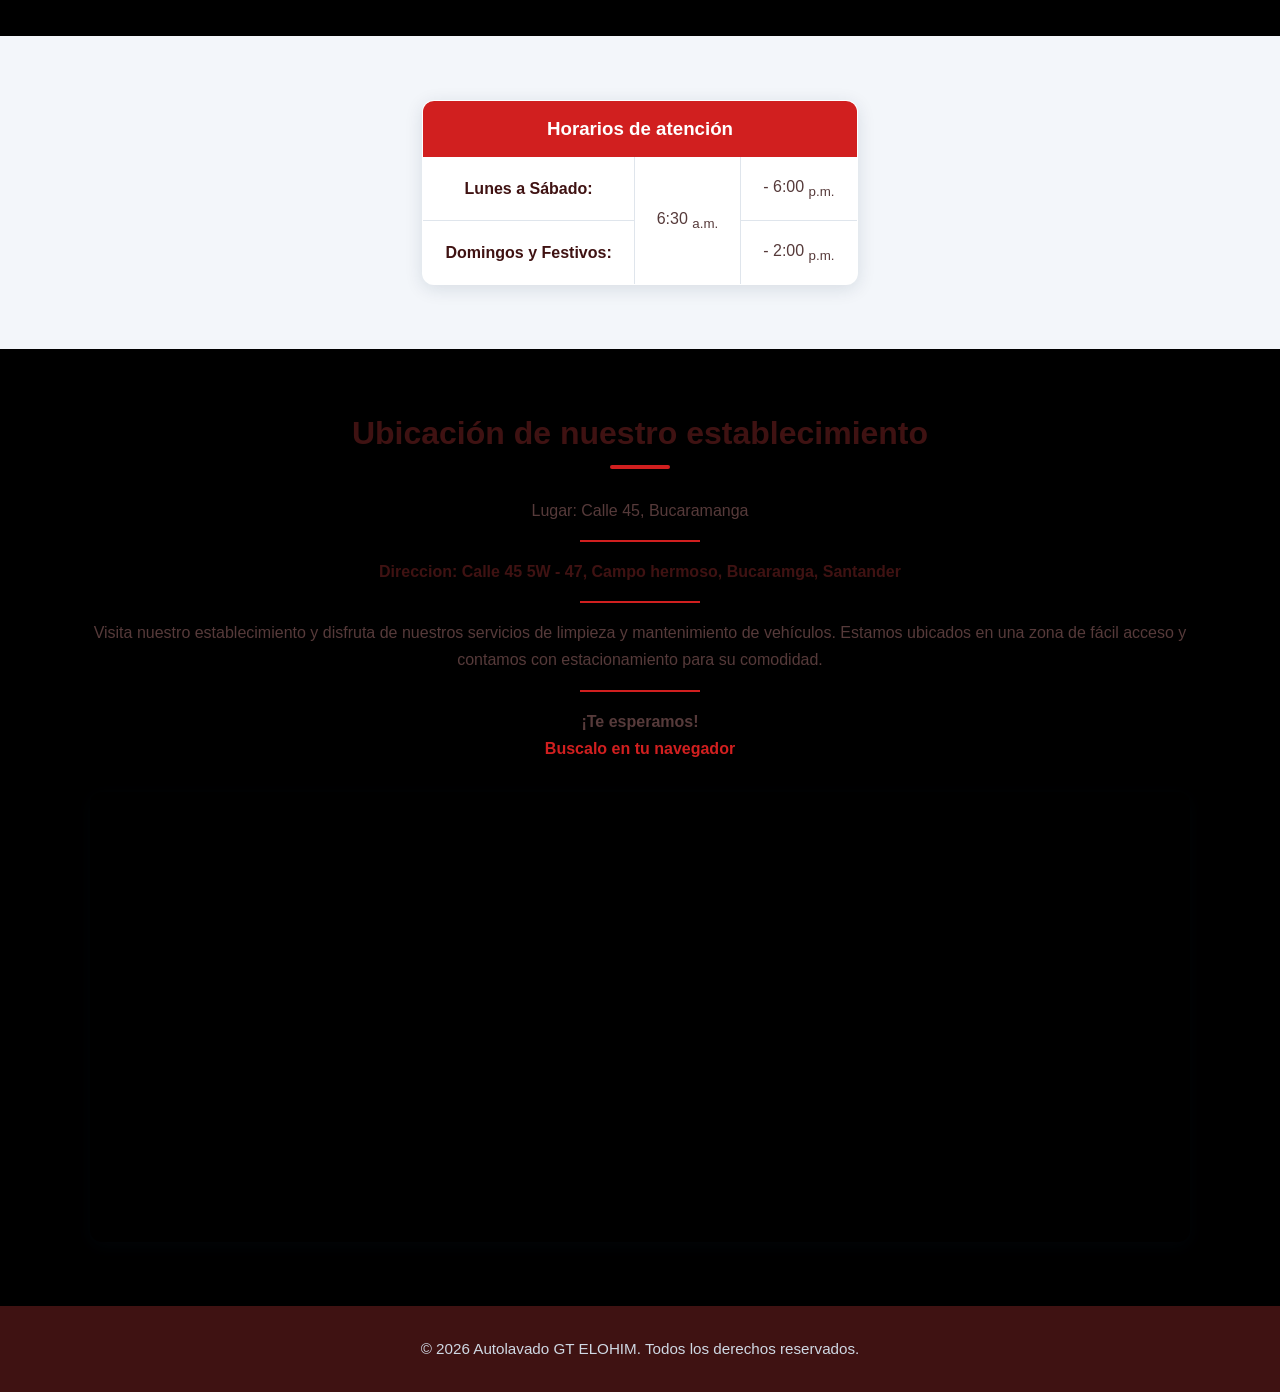
==== commit 2b600bdd: "feat: :art: Añadir imagenes y mejora en la visualizacion de la pagina en CSS Se agregaron algunas im" ====
--- a/index.html
+++ b/index.html
@@ -21,7 +21,7 @@
         </nav>
         
         <header>
-            <img src="logo.png" alt="Logo del Autolavado GT ELOHIM" style="max-width: 100%; height: auto;">
+            <img src="Logo.png" alt="Logo del Autolavado GT ELOHIM" style="max-width: 100%; height: auto;">
         </header>
 
     <br>
@@ -29,7 +29,7 @@
     <hr>
 
         <section>
-            <img src="sobre_nosotros.jpg" alt="Sobre nosotros" style="max-width: 100%; height: auto;">
+            <img src="pordentro1.jpeg" alt="Sobre nosotros" style="max-width: 100%; height: auto;">
                 
             <div class="tarjeta-texto1"&gt;> 
                 <h2>Un poco sobre nosotros</h2>
@@ -39,7 +39,7 @@
                 <p>En Autolavado GT ELOHIM nos dedicamos a ofrecer servicios de limpieza y mantenimiento de vehículos con la más alta calidad y atención al detalle. Nuestro equipo está comprometido a brindar un servicio excepcional para que su vehículo luzca como nuevo.</p>
             </div>
 
-            <img src="sobre_nosotros_2.jpg" alt="Sobre nosotros" style="max-width: 100%; height: auto;">
+            <img src="pordentro.jpeg" alt="Sobre nosotros" style="max-width: 100%; height: auto;">
                 
             <div class="tarjeta-texto1"&gt;> 
                 <h2>Nuestra meta</h2>
@@ -52,8 +52,13 @@
     <hr>
     
         <article>
-            <h2>Quienes somos</h2>
-                <p>Somos un equipo de profesionales apasionados por la limpieza y el cuidado de los vehículos. Nos esforzamos por superar las expectativas de nuestros clientes y garantizar que cada vehículo que pase por nuestras manos reciba el mejor tratamiento posible.</p>
+            <div class="tarjeta-texto3"&gt;>
+                <h2>Quienes somos</h2>
+            </div>
+
+            <div class="tarjeta-texto4"&gt;>
+                <p>En Autolavado GT ELOHIM, nos enorgullece ser una empresa comprometida con la excelencia en el cuidado de vehículos. Nuestro equipo de profesionales altamente capacitados se dedica a brindar servicios de limpieza y mantenimiento de la más alta calidad.</p>    
+            </div>
         
                 <form action="tercera_pagina.html">
                     <button type="submit">Conoce más sobre nosotros</button>
@@ -65,7 +70,7 @@
         <section>
             <h2>Servicios</h2>
                 <div class="collage2">
-                    <img src="moto.jpg" alt="Servicio de Motocicletas" class="foto2 foto2--grande">
+                    <img src="moto1.jpeg" alt="Servicio de Motocicletas" class="foto2 foto2--grande">
                     <img src="auto.jpg" alt="Servicio de Automóviles" class="foto2">
                     <img src="camioneta.jpg" alt="Servicio de Camionetas" class="foto2">
                     <img src="sobre_nosotros.jpg" alt="Sobre nosotros" class="foto2 foto2--vertical">
--- a/CSS/styles.css
+++ b/CSS/styles.css
@@ -1,66 +1,770 @@
 
-* {
-    margin: 5px;
-    padding: 1px;
-    box-sizing: border-box;
-}
-
-/* Estilos de fuente */
-
-body { background-color: black; color: white; }
-
-@font-face {
-    font-family: "notosans";
-    src: url("../fuentes/notosans.ttf") format("truetype");
-    font-weight: 900;
-    font-style: normal;
-}
-
-@font-face {
-    font-family: "sora";
-    src: url("../fuentes/sora.ttf") format("truetype");
-    font-weight: 400;
-    font-style: normal;
-}
-
-
-/* Estilos generales */
-
-h1, h2 {
-    font-family: "notosans", sans-serif;
-    font-weight: 900;
-}
+/* ============================================
+   AUTOLAVADO GT ELOHIM - styles.css
+   Cambia estos colores por los del boceto
+   ============================================ */
+:root {
+  --principal: #d11f1f;
+  --principal-oscuro: #961616;
+  --oscuro: #3f1212;
+  --claro: #f3f6fa;
+  --texto: #563a3a;
+  --radio: 12px;
+  --sombra: 0 4px 18px rgba(18, 38, 63, .12);
+  --ancho: 1100px;
+}
+
+/* ---------- BASE ---------- */
+* { box-sizing: border-box; }
 
 body {
-    font-family: "sora", sans-serif;
-    font-weight: 400;
-    margin: 0;
-    padding: 0;
-}
-
-/* Alineacion de texto */
-
-.centro { text-align: center; }
-sub { vertical-align: sub; }
-
-/* Secciones de tarjetas */
-
-.tarjeta-texto2, .tarjeta-texto1{ 
-    width: 100%;
-    max-width: 320px;
-    padding: 20px;
-    margin: 16px auto;
-    overflow-wrap: break-word
-}
-
-.tarjeta-texto1 { 
-    border: 4px solid #000000;
-    border-radius: 100px;
-    background-color: #8B0000; 
-}
-
-.tarjeta-texto2 { 
-    border: 4px solid #000000;
-    border-radius: 50px;
-    background-color: #be1a1a; 
-}
+  margin: 0;
+  font-family: "Segoe UI", Roboto, Arial, sans-serif;
+  color: var(--texto);
+  line-height: 1.7;
+  background: #000;
+}
+
+img { max-width: 100%; }
+a { color: var(--principal); text-decoration: none; }
+a:hover { color: var(--principal-oscuro); }
+
+h1, h2, h3 { color: var(--oscuro); line-height: 1.25; }
+
+h2 {
+  text-align: center;
+  font-size: 2rem;
+  margin: 0 0 28px;
+}
+h2::after {
+  content: "";
+  display: block;
+  width: 60px;
+  height: 4px;
+  margin: 12px auto 0;
+  background: var(--principal);
+  border-radius: 4px;
+}
+
+/* Los <hr> y <br> sueltos entre secciones se ocultan:
+   las secciones se separan con colores de fondo */
+body > hr, body > br { display: none; }
+
+hr {
+  border: 0;
+  border-top: 1px solid #dfe5ec;
+  margin: 16px 0;
+}
+
+/* ---------- BANNER SUPERIOR (<description> con el h1) ---------- */
+body > description {
+  display: block;
+  background: var(--oscuro);
+  padding: 10px 20px;
+  text-align: center;
+}
+body > description h1 {
+  margin: 0;
+  font-size: 1rem;
+  font-weight: 500;
+  color: #fff;
+}
+
+/* ---------- NAVBAR ---------- */
+nav {
+  position: sticky;
+  top: 0;
+  z-index: 100;
+  background: #fff;
+  box-shadow: 0 2px 10px rgba(0, 0, 0, .10);
+}
+nav table {
+  margin: 0 auto;
+  border-collapse: collapse;
+}
+nav td { padding: 0; }
+nav a {
+  display: block;
+  padding: 18px 28px;
+  color: var(--oscuro);
+  font-weight: 600;
+  border-bottom: 3px solid transparent;
+  transition: .2s;
+}
+nav a:hover {
+  color: var(--principal);
+  border-bottom-color: var(--principal);
+}
+
+/* ---------- PORTADA (header con el logo/imagen grande) ---------- */
+header { background: var(--oscuro); }
+header img {
+  display: block;
+  width: 100%;
+  max-height: 520px;
+  object-fit: cover;      /* si es solo un logo pequeño, cámbialo a "contain" */
+  margin: 0 auto;
+}
+
+/* ---------- ESPACIADO Y FONDOS DE CADA BLOQUE ---------- */
+body > section,
+body > article,
+body > aside,
+body > main,
+body > div {
+  padding: 64px max(20px, calc((100% - var(--ancho)) / 2));
+}
+
+body > article,
+body > aside,
+body > section:nth-of-type(3) { background: var(--claro); }
+
+/* ---------- 1) SOBRE NOSOTROS / META (imagen + tarjetas) ---------- */
+body > section:first-of-type {
+  display: grid;
+  grid-template-columns: 1fr 1fr;
+  column-gap: 40px;
+  row-gap: 0;
+}
+body > section:first-of-type > img {
+  grid-row: span 2;
+  width: 100%;
+  height: 100% !important;       /* anula el style="height:auto" del HTML */
+  min-height: 280px;
+  object-fit: cover;
+  border-radius: var(--radio);
+  box-shadow: var(--sombra);
+  margin-bottom: 40px;
+}
+
+.tarjeta-texto1 {
+  align-self: end;
+  background: var(--principal);
+  border-radius: var(--radio) var(--radio) 0 0;
+  padding: 22px 28px 14px;
+}
+.tarjeta-texto1 h2 {
+  margin: 0;
+  text-align: left;
+  color: #fff;
+  font-size: 1.6rem;
+}
+.tarjeta-texto1 h2::after { display: none; }
+
+.tarjeta-texto2 {
+  align-self: start;
+  background: #fff;
+  border-radius: 0 0 var(--radio) var(--radio);
+  padding: 20px 28px 28px;
+  box-shadow: var(--sombra);
+  margin-bottom: 40px;
+}
+.tarjeta-texto2 p { margin: 0; }
+
+/* ---------- 2) QUIÉNES SOMOS ---------- */
+.tarjeta-texto3 h2 { margin-bottom: 20px; }
+.tarjeta-texto4 {
+  max-width: 800px;
+  margin: 0 auto;
+  text-align: center;
+  font-size: 1.1rem;
+}
+.tarjeta-texto4 p { margin: 0 0 10px; }
+
+/* ---------- BOTONES (todos los <button>) ---------- */
+form { text-align: center; margin-top: 28px; }
+
+button {
+  background: var(--principal);
+  color: #fff;
+  border: 0;
+  border-radius: 8px;
+  padding: 14px 32px;
+  font-size: 1rem;
+  font-weight: 600;
+  font-family: inherit;
+  cursor: pointer;
+  transition: .2s;
+}
+button:hover {
+  background: var(--principal-oscuro);
+  transform: translateY(-2px);
+  box-shadow: 0 6px 14px rgba(31, 111, 209, .35);
+}
+
+/* ---------- 3) SERVICIOS (collage de fotos) ---------- */
+.collage2 {
+  display: grid;
+  grid-template-columns: repeat(5, 1fr);
+  grid-template-rows: repeat(2, 190px);
+  gap: 14px;
+  margin-bottom: 30px;
+}
+.foto2 {
+  width: 100%;
+  height: 100%;
+  object-fit: cover;
+  border-radius: var(--radio);
+  box-shadow: var(--sombra);
+  transition: transform .3s;
+}
+.foto2:hover { transform: scale(1.03); }
+.foto2--grande {
+  grid-column: span 2;
+  grid-row: span 2;
+}
+.foto2--vertical { grid-row: span 2; }
+
+body > section:nth-of-type(2) > p {
+  max-width: 800px;
+  margin: 0 auto 20px;
+  text-align: center;
+  font-size: 1.1rem;
+}
+body > section:nth-of-type(2) ul {
+  list-style: none;
+  padding: 0;
+  margin: 0 0 10px;
+  display: flex;
+  justify-content: center;
+  flex-wrap: wrap;
+  gap: 14px;
+}
+body > section:nth-of-type(2) li {
+  background: var(--claro);
+  color: var(--oscuro);
+  font-weight: 600;
+  padding: 10px 26px;
+  border-radius: 50px;
+  border: 2px solid var(--principal);
+}
+
+/* ---------- 4) MÉTODOS DE PAGO (tarjetas numeradas) ---------- */
+aside > p {
+  text-align: center;
+  font-size: 1.1rem;
+  margin: 0 0 30px;
+}
+aside br { display: none; }
+aside ul {
+  list-style: none;
+  counter-reset: paso;
+  margin: 0;
+  padding: 0;
+  display: grid;
+  grid-template-columns: repeat(auto-fit, minmax(190px, 1fr));
+  gap: 22px;
+}
+aside li {
+  counter-increment: paso;
+  background: #fff;
+  border-radius: var(--radio);
+  box-shadow: var(--sombra);
+  padding: 28px 18px;
+  text-align: center;
+  font-weight: 600;
+  color: var(--oscuro);
+}
+aside li::before {
+  content: counter(paso);
+  display: flex;
+  align-items: center;
+  justify-content: center;
+  width: 46px;
+  height: 46px;
+  margin: 0 auto 14px;
+  border-radius: 50%;
+  background: var(--principal);
+  color: #fff;
+  font-size: 1.2rem;
+}
+
+/* ---------- 5) TESTIMONIOS (3 tarjetas) ---------- */
+main > p {
+  text-align: center;
+  max-width: 800px;
+  margin: 0 auto;
+}
+main abbr { text-decoration: none; }
+
+main blockquote {
+  margin: 36px 0 0;
+  display: grid;
+  grid-template-columns: repeat(3, 1fr);
+  grid-template-rows: auto 1fr auto;
+  grid-auto-flow: column;
+  column-gap: 24px;
+}
+main blockquote hr { display: none; }
+
+main blockquote img {
+  width: 100%;
+  height: 220px !important;
+  object-fit: cover;
+  border-radius: var(--radio) var(--radio) 0 0;
+}
+main blockquote p {
+  margin: 0;
+  padding: 22px 24px 10px;
+  background: var(--claro);
+}
+main blockquote small {
+  display: block;
+  padding: 0 24px 22px;
+  background: var(--claro);
+  border-radius: 0 0 var(--radio) var(--radio);
+  color: var(--oscuro);
+}
+mark {
+  background: #ffd84d;
+  color: var(--oscuro);
+  padding: 2px 10px;
+  border-radius: 20px;
+  font-weight: 600;
+}
+
+/* ---------- 6) HORARIOS (tabla) ---------- */
+body > section:nth-of-type(3) table {
+  margin: 0 auto;
+  border-collapse: collapse;
+  background: #fff;
+  box-shadow: var(--sombra);
+  border-radius: var(--radio);
+  overflow: hidden;
+  min-width: 340px;
+}
+body > section:nth-of-type(3) th,
+body > section:nth-of-type(3) td {
+  border: 1px solid #dfe5ec;
+  padding: 16px 22px;
+  text-align: center;
+}
+body > section:nth-of-type(3) table h3 {
+  margin: 0;
+  color: #fff;
+}
+body > section:nth-of-type(3) tr:first-child th {
+  background: var(--principal);
+  border-color: var(--principal);
+}
+body > section:nth-of-type(3) th { color: var(--oscuro); }
+
+/* ---------- 7) UBICACIÓN + MAPA ---------- */
+body > div { text-align: center; }
+body > div cite {
+  display: block;
+  font-style: normal;
+  font-weight: 600;
+  color: var(--oscuro);
+}
+body > div hr {
+  max-width: 120px;
+  margin: 16px auto;
+  border-top: 2px solid var(--principal);
+}
+body > div sup {
+  vertical-align: baseline;
+  font-size: 1rem;
+  font-weight: 600;
+}
+body > div iframe {
+  display: block;
+  width: 100%;
+  max-width: var(--ancho);
+  height: 450px;
+  margin: 30px auto 0;
+  border-radius: var(--radio);
+  box-shadow: var(--sombra);
+}
+
+/* ---------- FOOTER ---------- */
+footer {
+  background: var(--oscuro);
+  color: #cfd8e3;
+  text-align: center;
+  padding: 30px 20px;
+}
+footer p { margin: 0; font-size: .95rem; }
+
+/* ============================================
+   RESPONSIVE (tablet y celular)
+   ============================================ */
+@media (max-width: 900px) {
+  body > section:first-of-type { grid-template-columns: 1fr; }
+  body > section:first-of-type > img {
+    grid-row: auto;
+    height: 260px !important;
+    margin-bottom: 24px;
+  }
+  .tarjeta-texto1, .tarjeta-texto2 { align-self: auto; }
+
+  .collage2 {
+    grid-template-columns: repeat(2, 1fr);
+    grid-template-rows: none;
+    grid-auto-rows: 160px;
+  }
+  .foto2--grande { grid-column: span 2; grid-row: span 1; }
+  .foto2--vertical { grid-row: span 1; }
+
+  main blockquote {
+    grid-template-columns: 1fr;
+    grid-template-rows: none;
+    grid-auto-flow: row;
+  }
+  main blockquote small { margin-bottom: 24px; }
+}
+
+@media (max-width: 600px) {
+  h2 { font-size: 1.6rem; }
+  nav a { padding: 14px 14px; font-size: .95rem; }
+  body > section, body > article, body > aside,
+  body > main, body > div { padding-top: 44px; padding-bottom: 44px; }
+  body > div iframe { height: 320px; }
+}
+
+/* =========================================================
+   PÁGINA 2 (segunda_pagina.html)  ·  pegar AL FINAL
+   ========================================================= */
+
+/* Fuente (opcional): cámbiala si el boceto usa otra */
+body { font-family: "Roboto", "Segoe UI", Arial, sans-serif; }
+
+/* ---------- Pestaña activa del menú ("Estas aqui") ---------- */
+nav a b { color: var(--principal); }
+nav a:has(> b) { border-bottom-color: var(--principal); }
+
+/* ---------- Título + collage + texto de bienvenida ---------- */
+main > header {
+  background: transparent;   /* anula el fondo oscuro del header del logo */
+  text-align: center;
+}
+main > header h1 {
+  font-size: 2.4rem;
+  margin: 0 0 30px;
+}
+main > header h1::after {
+  content: "";
+  display: block;
+  width: 60px;
+  height: 4px;
+  margin: 12px auto 0;
+  background: var(--principal);
+  border-radius: 4px;
+}
+main > header > p {
+  max-width: 800px;
+  margin: 0 auto;
+  font-size: 1.1rem;
+}
+
+/* Collage (mismo diseño que .collage2 de la página de inicio) */
+.collage {
+  display: grid;
+  grid-template-columns: repeat(5, 1fr);
+  grid-template-rows: repeat(2, 190px);
+  gap: 14px;
+  margin-bottom: 30px;
+}
+.foto {
+  width: 100%;
+  height: 100%;
+  object-fit: cover;
+  border-radius: var(--radio);
+  box-shadow: var(--sombra);
+  transition: transform .3s;
+}
+.foto:hover { transform: scale(1.03); }
+.foto--grande { grid-column: span 2; grid-row: span 2; }
+.foto--vertical { grid-row: span 2; }
+
+/* Línea separadora entre la bienvenida y los servicios */
+main > hr {
+  max-width: 120px;
+  margin: 40px auto;
+  border-top: 2px solid var(--principal);
+}
+
+/* ---------- SERVICIOS (motos, autos, camionetas) ---------- */
+/* Tu HTML deja varios <ol> sin cerrar y quedan metidos unos dentro
+   de otros. Con "display: contents" los <ol> desaparecen del diseño
+   y todo se acomoda en una sola cuadrícula. */
+main > section {
+  display: grid;
+  grid-template-columns: repeat(auto-fill, minmax(260px, 1fr));
+  gap: 22px;
+  text-align: center;
+}
+main > section ol {
+  display: contents;
+  list-style: none;
+  margin: 0;
+  padding: 0;
+}
+main > section li { display: flex; list-style: none; }
+
+/* Imágenes, títulos y textos ocupan todo el ancho... */
+main > section > *,
+main > section ol > * { grid-column: 1 / -1; }
+/* ...y las tarjetas se reparten en columnas */
+main > section ol > li,
+main > section ol > .tarjeta-servicio { grid-column: auto; }
+
+main > section hr { display: none; }
+
+main > section img {
+  width: 100%;
+  height: 300px !important;   /* anula el style="height:auto" del HTML */
+  object-fit: cover;
+  border-radius: var(--radio);
+  box-shadow: var(--sombra);
+  margin-top: 48px;
+}
+main > section > img:first-child { margin-top: 0; }
+
+main > section h2 { margin: 6px 0 0; }
+
+main > section > p,
+main > section ol > p {
+  max-width: 760px;
+  margin: 0 auto;
+  font-size: 1.05rem;
+}
+
+/* Subtítulo "MOTOS 50 cc hasta 290 cc", etc. */
+main > section h3 {
+  justify-self: center;
+  margin: 10px 0 0;
+  padding: 10px 32px;
+  background: var(--principal);
+  color: #fff;
+  border-radius: 50px;
+  font-size: 1.05rem;
+  letter-spacing: .5px;
+}
+
+/* Tarjetas de cada servicio */
+.tarjeta-servicio {
+  flex: 1;
+  background: var(--claro);
+  border: 1px solid #e1e8f0;
+  border-left: 5px solid var(--principal);
+  border-radius: var(--radio);
+  padding: 22px 24px;
+  text-align: left;
+  transition: .2s;
+}
+.tarjeta-servicio:hover {
+  background: #fff;
+  transform: translateY(-4px);
+  box-shadow: var(--sombra);
+}
+.tarjeta-servicio h4 {
+  margin: 0 0 8px;
+  color: var(--oscuro);
+  font-size: 1.1rem;
+}
+.tarjeta-servicio p { margin: 0; font-size: .95rem; }
+
+/* ---------- VIDEO ---------- */
+body > section:only-of-type:has(> video) {
+  display: block;            /* anula la cuadrícula de la página de inicio */
+  background: var(--claro);
+  text-align: center;
+}
+video {
+  display: block;
+  width: 100%;
+  max-width: 900px;
+  margin: 0 auto;
+  background: #000;
+  border-radius: var(--radio);
+  box-shadow: var(--sombra);
+}
+
+/* ---------- RESPONSIVE ---------- */
+@media (max-width: 900px) {
+  .collage {
+    grid-template-columns: repeat(2, 1fr);
+    grid-template-rows: none;
+    grid-auto-rows: 160px;
+  }
+  .foto--grande { grid-column: span 2; grid-row: span 1; }
+  .foto--vertical { grid-row: span 1; }
+  main > section img { height: 240px !important; }
+}
+@media (max-width: 600px) {
+  main > header h1 { font-size: 1.8rem; }
+  main > section { grid-template-columns: 1fr; }
+  main > section img { height: 200px !important; }
+}
+
+/* =========================================================
+   PÁGINA 3 (tercera_pagina.html)  ·  pegar AL FINAL
+   ========================================================= */
+
+/* ---------- Título + texto + foto de contacto (2.º <header>) ---------- */
+header + header {
+  background: transparent;   /* anula el fondo oscuro del header del logo */
+  text-align: center;
+  padding: 64px max(20px, calc((100% - var(--ancho)) / 2)) 40px;
+}
+header + header h1 {
+  font-size: 2.4rem;
+  margin: 0 0 14px;
+}
+header + header h1::after {
+  content: "";
+  display: block;
+  width: 60px;
+  height: 4px;
+  margin: 12px auto 0;
+  background: var(--principal);
+  border-radius: 4px;
+}
+header + header p {
+  max-width: 760px;
+  margin: 0 auto 30px;
+  font-size: 1.1rem;
+}
+header + header img {
+  height: 360px !important;  /* anula el style="height:auto" del HTML */
+  border-radius: var(--radio);
+  box-shadow: var(--sombra);
+}
+
+/* ---------- VIDEO ---------- */
+/* Después de </video> tu HTML tiene un "." suelto: lo hacemos invisible */
+body > article:has(> video) { font-size: 0; }
+body > article video { font-size: 1rem; }
+
+/* ---------- DIRECCIÓN Y TELÉFONO (tarjetas) ---------- */
+main:has(> p > strong) {
+  display: grid;
+  grid-template-columns: repeat(2, 1fr);
+  gap: 22px;
+}
+main:has(> p > strong) > p {
+  max-width: none;
+  margin: 0;
+  padding: 24px 28px;
+  background: var(--claro);
+  border: 1px solid #e1e8f0;
+  border-left: 5px solid var(--principal);
+  border-radius: var(--radio);
+  text-align: left;
+  font-size: 1.05rem;
+}
+main:has(> p > strong) > p strong {
+  display: block;
+  margin-bottom: 4px;
+  color: var(--oscuro);
+  font-size: 1.15rem;
+}
+
+/* ---------- REDES SOCIALES ---------- */
+/* anula la cuadrícula de 2 columnas de la página de inicio */
+body > section:only-of-type:has(> ul) {
+  display: block;
+  background: var(--claro);
+  text-align: center;
+}
+body > section:only-of-type:has(> ul) > p {
+  max-width: 760px;
+  margin: 0 auto 26px;
+  font-size: 1.1rem;
+}
+body > section:only-of-type:has(> ul) ul {
+  list-style: none;
+  margin: 0;
+  padding: 0;
+  display: flex;
+  justify-content: center;
+  flex-wrap: wrap;
+  gap: 16px;
+}
+body > section:only-of-type:has(> ul) br { display: none; }
+body > section:only-of-type:has(> ul) li a {
+  display: inline-block;
+  padding: 12px 32px;
+  background: var(--principal);
+  color: #fff;
+  border-radius: 50px;
+  font-weight: 600;
+  transition: .2s;
+}
+body > section:only-of-type:has(> ul) li a:hover {
+  background: var(--principal-oscuro);
+  color: #fff;
+  transform: translateY(-2px);
+  box-shadow: 0 6px 14px rgba(31, 111, 209, .35);
+}
+
+/* ---------- FORMULARIO DE RESERVA ---------- */
+/* El título, el texto y el formulario son hijos sueltos del <body>:
+   los 3 llevan el mismo fondo para que se vean como una sola franja */
+body > h2 {
+  margin: 0;
+  padding: 64px 20px 24px;
+  background: var(--claro);
+}
+body > p {
+  margin: 0;
+  padding: 0 max(20px, calc((100% - 760px) / 2)) 32px;
+  background: var(--claro);
+  text-align: center;
+  font-size: 1.1rem;
+}
+body > form {
+  margin: 0;
+  padding: 0 max(20px, calc((100% - 700px) / 2)) 64px;
+  background: var(--claro);
+  text-align: left;
+}
+body > form hr { display: none; }
+
+body > form label {
+  display: block;
+  margin: 20px 0 6px;
+  font-weight: 600;
+  color: var(--oscuro);
+}
+body > form label:first-of-type { margin-top: 0; }
+
+body > form input,
+body > form textarea {
+  display: block;
+  width: 100%;
+  padding: 12px 14px;
+  font: inherit;
+  color: var(--texto);
+  background: #fff;
+  border: 1px solid #cbd5e1;
+  border-radius: 8px;
+  transition: .2s;
+}
+body > form input:focus,
+body > form textarea:focus {
+  outline: none;
+  border-color: var(--principal);
+  box-shadow: 0 0 0 3px rgba(31, 111, 209, .2);
+}
+body > form textarea { resize: vertical; min-height: 120px; }
+
+body > form button {
+  width: 100%;
+  margin-top: 28px;
+  padding: 16px;
+  font-size: 1.05rem;
+}
+
+/* ---------- RESPONSIVE ---------- */
+@media (max-width: 900px) {
+  main:has(> p > strong) { grid-template-columns: 1fr; }
+  header + header img { height: 240px !important; }
+}
+@media (max-width: 600px) {
+  header + header { padding-top: 44px; }
+  header + header h1 { font-size: 1.8rem; }
+  body > h2 { padding-top: 44px; }
+  body > form { padding-bottom: 44px; }
+}
